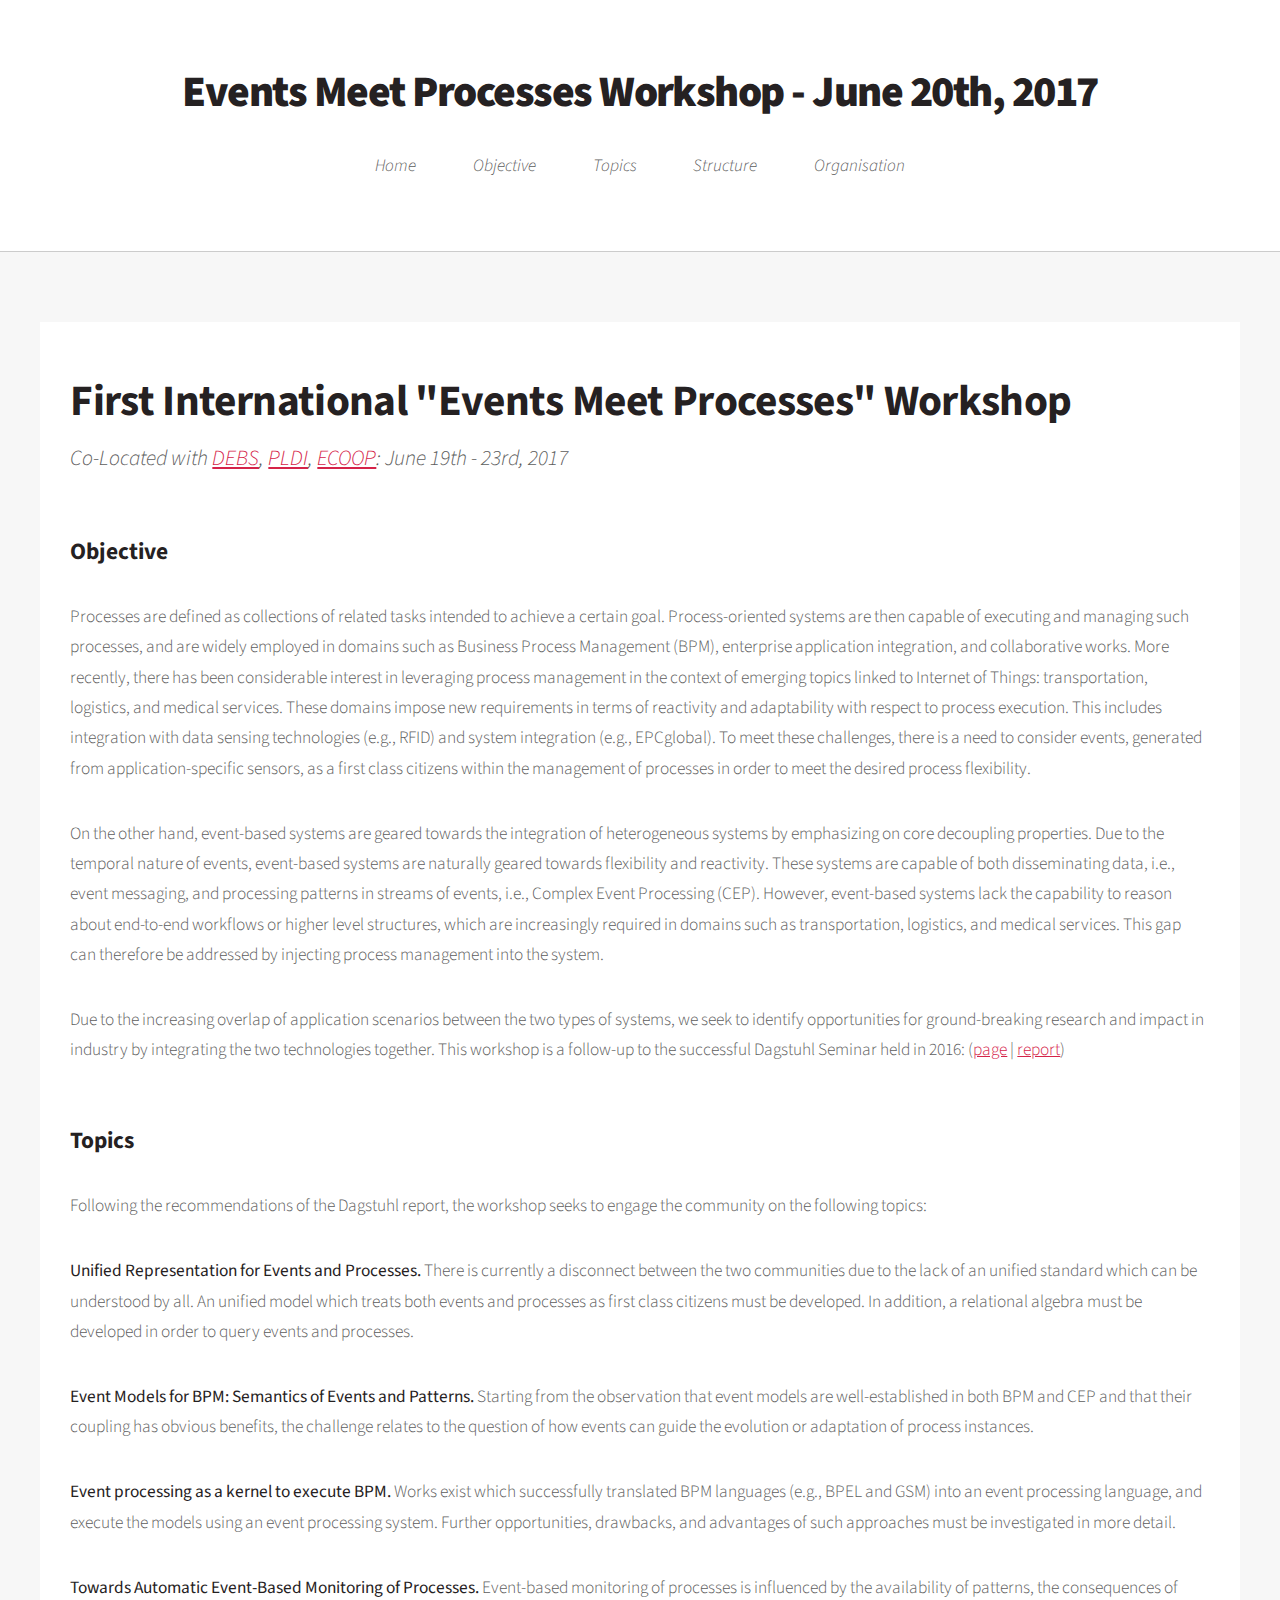
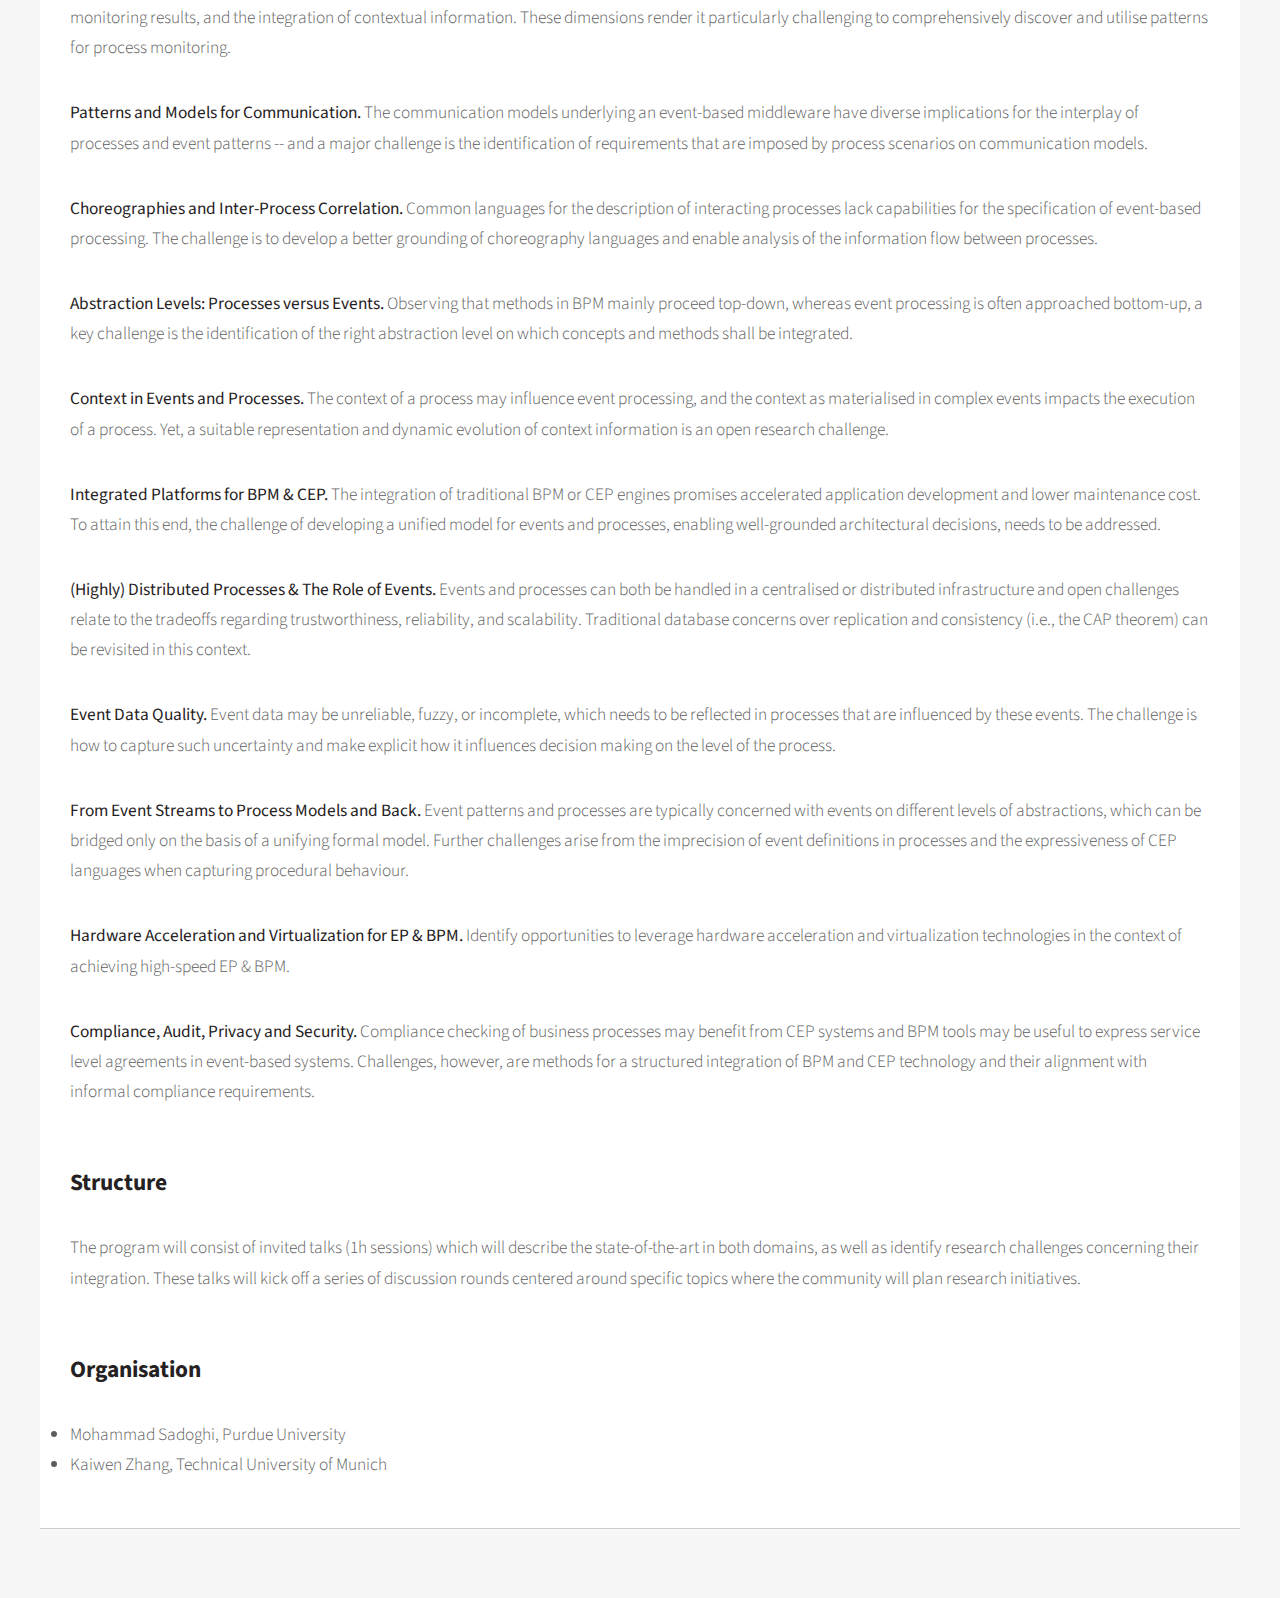
==== index.html @ cb37da93 "fixed name" ====
<!DOCTYPE HTML>
<!--
	Dopetrope by HTML5 UP
	html5up.net | @ajlkn
	Free for personal and commercial use under the CCA 3.0 license (html5up.net/license)
-->
<html>
	<head>
		<title>Events Meet Processes Workshop '17</title>
		<meta charset="utf-8" />
		<meta name="viewport" content="width=device-width, initial-scale=1" />
		<!--[if lte IE 8]><script src="assets/js/ie/html5shiv.js"></script><![endif]-->
		<link rel="stylesheet" href="assets/css/main.css" />
		<!--[if lte IE 8]><link rel="stylesheet" href="assets/css/ie8.css" /><![endif]-->
	</head>
	<body class="no-sidebar">
		<div id="page-wrapper">

			<!-- Header -->
				<div id="header-wrapper">
					<div id="header">

						<!-- Logo -->
							<h1><a href="index.html">Events Meet Processes Workshop - June 20th, 2017</a></h1>

						<!-- Nav -->
							<nav id="nav">
								<ul>
									<li><a href="index.html">Home</a></li>
									<li><a href="#objective">Objective</a></li>
									<li><a href="#topics">Topics</a></li>
									<li><a href="#structure">Structure</a></li>
									<li><a href="#organisation">Organisation</a></li>
								</ul>
							</nav>
					</div>
				</div>

			<!-- Main -->
				<div id="main-wrapper">
					<div class="container">

						<!-- Content -->
							<article class="box post">
								<!-- <a href="#" class="image featured"><img src="images/pic01.jpg" alt="" /></a> -->
								<header>
									<h2>First International "Events Meet Processes" Workshop</h2>
									<p>Co-Located with <a href="http://www.debs2017.org/">DEBS</a>, <a href="http://pldi17.sigplan.org/home">PLDI</a>, <a href="http://2017.ecoop.org/">ECOOP</a>: June 19th - 23rd, 2017</p>
								</header>
								<section id="objective">
									<header>
										<h3>Objective</h3>
									</header>
									<p>
										Processes are defined as collections of related tasks intended to achieve a certain goal. Process-oriented systems are then capable of executing and managing such processes, and are widely employed in domains such as Business Process Management (BPM), enterprise application integration, and collaborative works. More recently, there has been considerable interest in leveraging process management in the context of emerging topics linked to Internet of Things: transportation, logistics, and medical services. These domains impose new requirements in terms of reactivity and adaptability with respect to process execution. This includes integration with data sensing technologies (e.g., RFID) and system integration (e.g., EPCglobal). To meet these challenges, there is a need to consider events, generated from application-specific sensors, as a first class citizens within the management of processes in order to meet the desired process flexibility.
									</p>
									<p>
										On the other hand, event-based systems are geared towards the integration of heterogeneous systems by emphasizing on core decoupling properties. Due to the temporal nature of events, event-based systems are naturally geared towards flexibility and reactivity. These systems are capable of both disseminating data, i.e., event messaging, and processing patterns in streams of events, i.e., Complex Event Processing (CEP). However, event-based systems lack the capability to reason about end-to-end workflows or higher level structures, which are increasingly required in domains such as transportation, logistics, and medical services. This gap can therefore be addressed by injecting process management into the system.
									</p>
									<p>
										Due to the increasing overlap of application scenarios between the two types of systems, we seek to identify opportunities for ground-breaking research and impact in industry by integrating the two technologies together. This workshop is a follow-up to the successful Dagstuhl Seminar held in 2016: (<a href="http://www.dagstuhl.de/de/programm/kalender/semhp/?semnr=16341">page</a> | <a href="http://drops.dagstuhl.de/opus/volltexte/2017/6910/pdf/dagrep_v006_i008_p021_s16341.pdf">report</a>)
									</p>
								</section>
								<section id="topics">
									<header>
										<h3>Topics</h3>
									</header>
									<p>
										Following the recommendations of the Dagstuhl report, the workshop seeks to engage the community on the following topics:
									</p>
									<p>
										<b>Unified Representation for Events and Processes.</b> There is currently a disconnect between the two communities due to the lack of an unified standard which can be understood by all. An unified model which treats both events and processes as first class citizens must be developed. In addition, a relational algebra must be developed in order to query events and processes.
									</p>
									<p>
										<b>Event Models for BPM: Semantics of Events and Patterns.</b> Starting from the observation that event models are well-established in both BPM and CEP and that their coupling has obvious benefits, the challenge relates to the question of how events can guide the evolution or adaptation of process instances.
									</p>
									<p>
										<b>Event processing as a kernel to execute BPM.</b> Works exist which successfully translated BPM languages (e.g., BPEL and GSM) into an event processing language, and execute the models using an event processing system. Further opportunities, drawbacks, and advantages of such approaches must be investigated in more detail.
									</p>
									<p>
										<b>Towards Automatic Event-Based Monitoring of Processes.</b> Event-based monitoring of processes is influenced by the availability of patterns, the consequences of monitoring results, and the integration of contextual information. These dimensions render it particularly challenging to comprehensively discover and utilise patterns for process monitoring.
									</p>
									<p>
										<b>Patterns and Models for Communication.</b> The communication models underlying an event-based middleware have diverse implications for the interplay of processes and event patterns -- and a major challenge is the identification of requirements that are imposed by process scenarios on communication models.
									</p>
									<p>
										<b>Choreographies and Inter-Process Correlation.</b> Common languages for the description of interacting processes lack capabilities for the specification of event-based processing. The challenge is to develop a better grounding of choreography languages and enable analysis of the information flow between processes.
									</p>
									<p>
										<b>Abstraction Levels: Processes versus Events.</b> Observing that methods in BPM mainly proceed top-down, whereas event processing is often approached bottom-up, a key challenge is the identification of the right abstraction level on which concepts and methods shall be integrated.
									</p>
									<p>
										<b>Context in Events and Processes.</b> The context of a process may influence event processing, and the context as materialised in complex events impacts the execution of a process. Yet, a suitable representation and dynamic evolution of context information is an open research challenge.
									</p>
									<p>
										<b>Integrated Platforms for BPM & CEP.</b> The integration of traditional BPM or CEP engines promises accelerated application development and lower maintenance cost. To attain this end, the challenge of developing a unified model for events and processes, enabling well-grounded architectural decisions, needs to be addressed.
									</p>
									<p>
										<b>(Highly) Distributed Processes & The Role of Events.</b> Events and processes can both be handled in a centralised or distributed infrastructure and open challenges relate to the tradeoffs regarding trustworthiness, reliability, and scalability. Traditional database concerns over replication and consistency (i.e., the CAP theorem) can be revisited in this context.
									</p>
									<p>
										<b>Event Data Quality.</b> Event data may be unreliable, fuzzy, or incomplete, which needs to be reflected in processes that are influenced by these events. The challenge is how to capture such uncertainty and make explicit how it influences decision making on the level of the process.
									</p>
									<p>
										<b>From Event Streams to Process Models and Back.</b> Event patterns and processes are typically concerned with events on different levels of abstractions, which can be bridged only on the basis of a unifying formal model. Further challenges arise from the imprecision of event definitions in processes and the expressiveness of CEP languages when capturing procedural behaviour.
									</p>
										<b>Hardware Acceleration and Virtualization for EP & BPM.</b> Identify opportunities to leverage hardware acceleration and virtualization technologies in the context of achieving high-speed EP & BPM.
									</p>
									<p>
										<b>Compliance, Audit, Privacy and Security.</b> Compliance checking of business processes may benefit from CEP systems and BPM tools may be useful to express service level agreements in event-based systems. Challenges, however, are methods for a structured integration of BPM and CEP technology and their alignment with informal compliance requirements.
									</p>
								</section>
								<section id="structure">
									<header>
										<h3>Structure</h3>
									</header>
									<p>
										The program will consist of invited talks (1h sessions) which will describe the state-of-the-art in both domains, as well as identify research challenges concerning their integration. These talks will kick off a series of discussion rounds centered around specific topics where the community will plan research initiatives.
									</p>
								</section>
								<section id="organisation">
									<header>
										<h3>Organisation</h3>
									</header>
									<ul style="list-style-type:disc">
										<li>Mohammad Sadoghi, Purdue University</li>
										<li>Kaiwen Zhang, Technical University of Munich</li>
									</ul>
								</section>

							</article>
					</div>
				</div>

			<!-- Footer
				<div id="footer-wrapper">
					<section id="footer" class="container">
						<div class="row">
							<div class="8u 12u(mobile)">
								<section>
									<header>
										<h2>Blandit nisl adipiscing</h2>
									</header>
									<ul class="dates">
										<li>
											<span class="date">Jan <strong>27</strong></span>
											<h3><a href="#">Lorem dolor sit amet veroeros</a></h3>
											<p>Ipsum dolor sit amet veroeros consequat blandit ipsum phasellus lorem consequat etiam.</p>
										</li>
										<li>
											<span class="date">Jan <strong>23</strong></span>
											<h3><a href="#">Ipsum sed blandit nisl consequat</a></h3>
											<p>Blandit phasellus lorem ipsum dolor tempor sapien tortor hendrerit adipiscing feugiat lorem.</p>
										</li>
										<li>
											<span class="date">Jan <strong>15</strong></span>
											<h3><a href="#">Magna tempus lorem feugiat</a></h3>
											<p>Dolore consequat sed phasellus lorem sed etiam nullam dolor etiam sed amet sit consequat.</p>
										</li>
										<li>
											<span class="date">Jan <strong>12</strong></span>
											<h3><a href="#">Dolore tempus ipsum feugiat nulla</a></h3>
											<p>Feugiat lorem dolor sed nullam tempus lorem ipsum dolor sit amet nullam consequat.</p>
										</li>
										<li>
											<span class="date">Jan <strong>10</strong></span>
											<h3><a href="#">Blandit tempus aliquam?</a></h3>
											<p>Feugiat sed tempus blandit tempus adipiscing nisl lorem ipsum dolor sit amet dolore.</p>
										</li>
									</ul>
								</section>
							</div>
							<div class="4u 12u(mobile)">
								<section>
									<header>
										<h2>What's this all about?</h2>
									</header>
									<a href="#" class="image featured"><img src="images/pic10.jpg" alt="" /></a>
									<p>
										This is <strong>Dopetrope</strong> a free, fully responsive HTML5 site template by
										<a href="http://twitter.com/ajlkn">AJ</a> for <a href="http://html5up.net/">HTML5 UP</a> It's released for free under
										the <a href="http://html5up.net/license/">Creative Commons Attribution</a> license so feel free to use it for any personal or commercial project &ndash; just don't forget to credit us!
									</p>
									<footer>
										<a href="#" class="button">Find out more</a>
									</footer>
								</section>
							</div>
						</div>
						<div class="row">
							<div class="4u 12u(mobile)">
								<section>
									<header>
										<h2>Tempus consequat</h2>
									</header>
									<ul class="divided">
										<li><a href="#">Lorem ipsum dolor sit amet sit veroeros</a></li>
										<li><a href="#">Sed et blandit consequat sed tlorem blandit</a></li>
										<li><a href="#">Adipiscing feugiat phasellus sed tempus</a></li>
										<li><a href="#">Hendrerit tortor vitae mattis tempor sapien</a></li>
										<li><a href="#">Sem feugiat sapien id suscipit magna felis nec</a></li>
										<li><a href="#">Elit class aptent taciti sociosqu ad litora</a></li>
									</ul>
								</section>
							</div>
							<div class="4u 12u(mobile)">
								<section>
									<header>
										<h2>Ipsum et phasellus</h2>
									</header>
									<ul class="divided">
										<li><a href="#">Lorem ipsum dolor sit amet sit veroeros</a></li>
										<li><a href="#">Sed et blandit consequat sed tlorem blandit</a></li>
										<li><a href="#">Adipiscing feugiat phasellus sed tempus</a></li>
										<li><a href="#">Hendrerit tortor vitae mattis tempor sapien</a></li>
										<li><a href="#">Sem feugiat sapien id suscipit magna felis nec</a></li>
										<li><a href="#">Elit class aptent taciti sociosqu ad litora</a></li>
									</ul>
								</section>
							</div>
							<div class="4u 12u(mobile)">
								<section>
									<header>
										<h2>Vitae tempor lorem</h2>
									</header>
									<ul class="social">
										<li><a class="icon fa-facebook" href="#"><span class="label">Facebook</span></a></li>
										<li><a class="icon fa-twitter" href="#"><span class="label">Twitter</span></a></li>
										<li><a class="icon fa-dribbble" href="#"><span class="label">Dribbble</span></a></li>
										<li><a class="icon fa-linkedin" href="#"><span class="label">LinkedIn</span></a></li>
										<li><a class="icon fa-google-plus" href="#"><span class="label">Google+</span></a></li>
									</ul>
									<ul class="contact">
										<li>
											<h3>Address</h3>
											<p>
												Untitled Incorporated<br />
												1234 Somewhere Road Suite<br />
												Nashville, TN 00000-0000
											</p>
										</li>
										<li>
											<h3>Mail</h3>
											<p><a href="#">someone@untitled.tld</a></p>
										</li>
										<li>
											<h3>Phone</h3>
											<p>(800) 000-0000</p>
										</li>
									</ul>
								</section>
							</div>
						</div>
						<div class="row">
							<div class="12u">

								<!-- Copyright
									<div id="copyright">
										<ul class="links">
											<li>&copy; Untitled. All rights reserved.</li><li>Design: <a href="http://html5up.net">HTML5 UP</a></li>
										</ul>
									</div>
				
							</div>
						</div>
					</section>
				</div>
				-->

		</div>

		<!-- Scripts -->
			<script src="assets/js/jquery.min.js"></script>
			<script src="assets/js/jquery.dropotron.min.js"></script>
			<script src="assets/js/skel.min.js"></script>
			<script src="assets/js/skel-viewport.min.js"></script>
			<script src="assets/js/util.js"></script>
			<!--[if lte IE 8]><script src="assets/js/ie/respond.min.js"></script><![endif]-->
			<script src="assets/js/main.js"></script>

	</body>
</html>
---- assets/css/main.css ----
@import url("font-awesome.min.css");
@import url("https://fonts.googleapis.com/css?family=Source+Sans+Pro:300,400,700,900,300italic");

/*
	Dopetrope by HTML5 UP
	html5up.net | @ajlkn
	Free for personal and commercial use under the CCA 3.0 license (html5up.net/license)
*/

/* Reset */

	html, body, div, span, applet, object, iframe, h1, h2, h3, h4, h5, h6, p, blockquote, pre, a, abbr, acronym, address, big, cite, code, del, dfn, em, img, ins, kbd, q, s, samp, small, strike, strong, sub, sup, tt, var, b, u, i, center, dl, dt, dd, ol, ul, li, fieldset, form, label, legend, table, caption, tbody, tfoot, thead, tr, th, td, article, aside, canvas, details, embed, figure, figcaption, footer, header, hgroup, menu, nav, output, ruby, section, summary, time, mark, audio, video {
		margin: 0;
		padding: 0;
		border: 0;
		font-size: 100%;
		font: inherit;
		vertical-align: baseline;
	}

	article, aside, details, figcaption, figure, footer, header, hgroup, menu, nav, section {
		display: block;
	}

	body {
		line-height: 1;
	}

	ol, ul {
		list-style: none;
	}

	blockquote, q {
		quotes: none;
	}

	blockquote:before, blockquote:after, q:before, q:after {
		content: '';
		content: none;
	}

	table {
		border-collapse: collapse;
		border-spacing: 0;
	}

	body {
		-webkit-text-size-adjust: none;
	}

/* Box Model */

	*, *:before, *:after {
		-moz-box-sizing: border-box;
		-webkit-box-sizing: border-box;
		box-sizing: border-box;
	}

/* Containers */

	.container {
		margin-left: auto;
		margin-right: auto;
	}

	.container.\31 25\25 {
		width: 100%;
		max-width: 1200px;
		min-width: 960px;
	}

	.container.\37 5\25 {
		width: 720px;
	}

	.container.\35 0\25 {
		width: 480px;
	}

	.container.\32 5\25 {
		width: 240px;
	}

	.container {
		width: 960px;
	}

	@media screen and (min-width: 737px) {

		.container.\31 25\25 {
			width: 100%;
			max-width: 1500px;
			min-width: 1200px;
		}

		.container.\37 5\25 {
			width: 900px;
		}

		.container.\35 0\25 {
			width: 600px;
		}

		.container.\32 5\25 {
			width: 300px;
		}

		.container {
			width: 1200px;
		}

	}

	@media screen and (min-width: 737px) and (max-width: 1200px) {

		.container.\31 25\25 {
			width: 100%;
			max-width: 1200px;
			min-width: 960px;
		}

		.container.\37 5\25 {
			width: 720px;
		}

		.container.\35 0\25 {
			width: 480px;
		}

		.container.\32 5\25 {
			width: 240px;
		}

		.container {
			width: 960px;
		}

	}

	@media screen and (max-width: 736px) {

		.container.\31 25\25 {
			width: 100%;
			max-width: 125%;
			min-width: 100%;
		}

		.container.\37 5\25 {
			width: 75%;
		}

		.container.\35 0\25 {
			width: 50%;
		}

		.container.\32 5\25 {
			width: 25%;
		}

		.container {
			width: 100% !important;
		}

	}

/* Grid */

	.row {
		border-bottom: solid 1px transparent;
		-moz-box-sizing: border-box;
		-webkit-box-sizing: border-box;
		box-sizing: border-box;
	}

	.row > * {
		float: left;
		-moz-box-sizing: border-box;
		-webkit-box-sizing: border-box;
		box-sizing: border-box;
	}

	.row:after, .row:before {
		content: '';
		display: block;
		clear: both;
		height: 0;
	}

	.row.uniform > * > :first-child {
		margin-top: 0;
	}

	.row.uniform > * > :last-child {
		margin-bottom: 0;
	}

	.row.\30 \25 > * {
		padding: 0 0 0 0px;
	}

	.row.\30 \25 {
		margin: 0 0 -1px 0px;
	}

	.row.uniform.\30 \25 > * {
		padding: 0px 0 0 0px;
	}

	.row.uniform.\30 \25 {
		margin: 0px 0 -1px 0px;
	}

	.row > * {
		padding: 0 0 0 40px;
	}

	.row {
		margin: 0 0 -1px -40px;
	}

	.row.uniform > * {
		padding: 40px 0 0 40px;
	}

	.row.uniform {
		margin: -40px 0 -1px -40px;
	}

	.row.\32 00\25 > * {
		padding: 0 0 0 80px;
	}

	.row.\32 00\25 {
		margin: 0 0 -1px -80px;
	}

	.row.uniform.\32 00\25 > * {
		padding: 80px 0 0 80px;
	}

	.row.uniform.\32 00\25 {
		margin: -80px 0 -1px -80px;
	}

	.row.\31 50\25 > * {
		padding: 0 0 0 60px;
	}

	.row.\31 50\25 {
		margin: 0 0 -1px -60px;
	}

	.row.uniform.\31 50\25 > * {
		padding: 60px 0 0 60px;
	}

	.row.uniform.\31 50\25 {
		margin: -60px 0 -1px -60px;
	}

	.row.\35 0\25 > * {
		padding: 0 0 0 20px;
	}

	.row.\35 0\25 {
		margin: 0 0 -1px -20px;
	}

	.row.uniform.\35 0\25 > * {
		padding: 20px 0 0 20px;
	}

	.row.uniform.\35 0\25 {
		margin: -20px 0 -1px -20px;
	}

	.row.\32 5\25 > * {
		padding: 0 0 0 10px;
	}

	.row.\32 5\25 {
		margin: 0 0 -1px -10px;
	}

	.row.uniform.\32 5\25 > * {
		padding: 10px 0 0 10px;
	}

	.row.uniform.\32 5\25 {
		margin: -10px 0 -1px -10px;
	}

	.\31 2u, .\31 2u\24 {
		width: 100%;
		clear: none;
		margin-left: 0;
	}

	.\31 1u, .\31 1u\24 {
		width: 91.6666666667%;
		clear: none;
		margin-left: 0;
	}

	.\31 0u, .\31 0u\24 {
		width: 83.3333333333%;
		clear: none;
		margin-left: 0;
	}

	.\39 u, .\39 u\24 {
		width: 75%;
		clear: none;
		margin-left: 0;
	}

	.\38 u, .\38 u\24 {
		width: 66.6666666667%;
		clear: none;
		margin-left: 0;
	}

	.\37 u, .\37 u\24 {
		width: 58.3333333333%;
		clear: none;
		margin-left: 0;
	}

	.\36 u, .\36 u\24 {
		width: 50%;
		clear: none;
		margin-left: 0;
	}

	.\35 u, .\35 u\24 {
		width: 41.6666666667%;
		clear: none;
		margin-left: 0;
	}

	.\34 u, .\34 u\24 {
		width: 33.3333333333%;
		clear: none;
		margin-left: 0;
	}

	.\33 u, .\33 u\24 {
		width: 25%;
		clear: none;
		margin-left: 0;
	}

	.\32 u, .\32 u\24 {
		width: 16.6666666667%;
		clear: none;
		margin-left: 0;
	}

	.\31 u, .\31 u\24 {
		width: 8.3333333333%;
		clear: none;
		margin-left: 0;
	}

	.\31 2u\24 + *,
	.\31 1u\24 + *,
	.\31 0u\24 + *,
	.\39 u\24 + *,
	.\38 u\24 + *,
	.\37 u\24 + *,
	.\36 u\24 + *,
	.\35 u\24 + *,
	.\34 u\24 + *,
	.\33 u\24 + *,
	.\32 u\24 + *,
	.\31 u\24 + * {
		clear: left;
	}

	.\-11u {
		margin-left: 91.66667%;
	}

	.\-10u {
		margin-left: 83.33333%;
	}

	.\-9u {
		margin-left: 75%;
	}

	.\-8u {
		margin-left: 66.66667%;
	}

	.\-7u {
		margin-left: 58.33333%;
	}

	.\-6u {
		margin-left: 50%;
	}

	.\-5u {
		margin-left: 41.66667%;
	}

	.\-4u {
		margin-left: 33.33333%;
	}

	.\-3u {
		margin-left: 25%;
	}

	.\-2u {
		margin-left: 16.66667%;
	}

	.\-1u {
		margin-left: 8.33333%;
	}

	@media screen and (min-width: 737px) {

		.row > * {
			padding: 50px 0 0 50px;
		}

		.row {
			margin: -50px 0 -1px -50px;
		}

		.row.uniform > * {
			padding: 50px 0 0 50px;
		}

		.row.uniform {
			margin: -50px 0 -1px -50px;
		}

		.row.\32 00\25 > * {
			padding: 100px 0 0 100px;
		}

		.row.\32 00\25 {
			margin: -100px 0 -1px -100px;
		}

		.row.uniform.\32 00\25 > * {
			padding: 100px 0 0 100px;
		}

		.row.uniform.\32 00\25 {
			margin: -100px 0 -1px -100px;
		}

		.row.\31 50\25 > * {
			padding: 75px 0 0 75px;
		}

		.row.\31 50\25 {
			margin: -75px 0 -1px -75px;
		}

		.row.uniform.\31 50\25 > * {
			padding: 75px 0 0 75px;
		}

		.row.uniform.\31 50\25 {
			margin: -75px 0 -1px -75px;
		}

		.row.\35 0\25 > * {
			padding: 25px 0 0 25px;
		}

		.row.\35 0\25 {
			margin: -25px 0 -1px -25px;
		}

		.row.uniform.\35 0\25 > * {
			padding: 25px 0 0 25px;
		}

		.row.uniform.\35 0\25 {
			margin: -25px 0 -1px -25px;
		}

		.row.\32 5\25 > * {
			padding: 12.5px 0 0 12.5px;
		}

		.row.\32 5\25 {
			margin: -12.5px 0 -1px -12.5px;
		}

		.row.uniform.\32 5\25 > * {
			padding: 12.5px 0 0 12.5px;
		}

		.row.uniform.\32 5\25 {
			margin: -12.5px 0 -1px -12.5px;
		}

		.\31 2u\28desktop\29, .\31 2u\24\28desktop\29 {
			width: 100%;
			clear: none;
			margin-left: 0;
		}

		.\31 1u\28desktop\29, .\31 1u\24\28desktop\29 {
			width: 91.6666666667%;
			clear: none;
			margin-left: 0;
		}

		.\31 0u\28desktop\29, .\31 0u\24\28desktop\29 {
			width: 83.3333333333%;
			clear: none;
			margin-left: 0;
		}

		.\39 u\28desktop\29, .\39 u\24\28desktop\29 {
			width: 75%;
			clear: none;
			margin-left: 0;
		}

		.\38 u\28desktop\29, .\38 u\24\28desktop\29 {
			width: 66.6666666667%;
			clear: none;
			margin-left: 0;
		}

		.\37 u\28desktop\29, .\37 u\24\28desktop\29 {
			width: 58.3333333333%;
			clear: none;
			margin-left: 0;
		}

		.\36 u\28desktop\29, .\36 u\24\28desktop\29 {
			width: 50%;
			clear: none;
			margin-left: 0;
		}

		.\35 u\28desktop\29, .\35 u\24\28desktop\29 {
			width: 41.6666666667%;
			clear: none;
			margin-left: 0;
		}

		.\34 u\28desktop\29, .\34 u\24\28desktop\29 {
			width: 33.3333333333%;
			clear: none;
			margin-left: 0;
		}

		.\33 u\28desktop\29, .\33 u\24\28desktop\29 {
			width: 25%;
			clear: none;
			margin-left: 0;
		}

		.\32 u\28desktop\29, .\32 u\24\28desktop\29 {
			width: 16.6666666667%;
			clear: none;
			margin-left: 0;
		}

		.\31 u\28desktop\29, .\31 u\24\28desktop\29 {
			width: 8.3333333333%;
			clear: none;
			margin-left: 0;
		}

		.\31 2u\24\28desktop\29 + *,
		.\31 1u\24\28desktop\29 + *,
		.\31 0u\24\28desktop\29 + *,
		.\39 u\24\28desktop\29 + *,
		.\38 u\24\28desktop\29 + *,
		.\37 u\24\28desktop\29 + *,
		.\36 u\24\28desktop\29 + *,
		.\35 u\24\28desktop\29 + *,
		.\34 u\24\28desktop\29 + *,
		.\33 u\24\28desktop\29 + *,
		.\32 u\24\28desktop\29 + *,
		.\31 u\24\28desktop\29 + * {
			clear: left;
		}

		.\-11u\28desktop\29 {
			margin-left: 91.66667%;
		}

		.\-10u\28desktop\29 {
			margin-left: 83.33333%;
		}

		.\-9u\28desktop\29 {
			margin-left: 75%;
		}

		.\-8u\28desktop\29 {
			margin-left: 66.66667%;
		}

		.\-7u\28desktop\29 {
			margin-left: 58.33333%;
		}

		.\-6u\28desktop\29 {
			margin-left: 50%;
		}

		.\-5u\28desktop\29 {
			margin-left: 41.66667%;
		}

		.\-4u\28desktop\29 {
			margin-left: 33.33333%;
		}

		.\-3u\28desktop\29 {
			margin-left: 25%;
		}

		.\-2u\28desktop\29 {
			margin-left: 16.66667%;
		}

		.\-1u\28desktop\29 {
			margin-left: 8.33333%;
		}

	}

	@media screen and (min-width: 737px) and (max-width: 1200px) {

		.row > * {
			padding: 25px 0 0 25px;
		}

		.row {
			margin: -25px 0 -1px -25px;
		}

		.row.uniform > * {
			padding: 25px 0 0 25px;
		}

		.row.uniform {
			margin: -25px 0 -1px -25px;
		}

		.row.\32 00\25 > * {
			padding: 50px 0 0 50px;
		}

		.row.\32 00\25 {
			margin: -50px 0 -1px -50px;
		}

		.row.uniform.\32 00\25 > * {
			padding: 50px 0 0 50px;
		}

		.row.uniform.\32 00\25 {
			margin: -50px 0 -1px -50px;
		}

		.row.\31 50\25 > * {
			padding: 37.5px 0 0 37.5px;
		}

		.row.\31 50\25 {
			margin: -37.5px 0 -1px -37.5px;
		}

		.row.uniform.\31 50\25 > * {
			padding: 37.5px 0 0 37.5px;
		}

		.row.uniform.\31 50\25 {
			margin: -37.5px 0 -1px -37.5px;
		}

		.row.\35 0\25 > * {
			padding: 12.5px 0 0 12.5px;
		}

		.row.\35 0\25 {
			margin: -12.5px 0 -1px -12.5px;
		}

		.row.uniform.\35 0\25 > * {
			padding: 12.5px 0 0 12.5px;
		}

		.row.uniform.\35 0\25 {
			margin: -12.5px 0 -1px -12.5px;
		}

		.row.\32 5\25 > * {
			padding: 6.25px 0 0 6.25px;
		}

		.row.\32 5\25 {
			margin: -6.25px 0 -1px -6.25px;
		}

		.row.uniform.\32 5\25 > * {
			padding: 6.25px 0 0 6.25px;
		}

		.row.uniform.\32 5\25 {
			margin: -6.25px 0 -1px -6.25px;
		}

		.\31 2u\28tablet\29, .\31 2u\24\28tablet\29 {
			width: 100%;
			clear: none;
			margin-left: 0;
		}

		.\31 1u\28tablet\29, .\31 1u\24\28tablet\29 {
			width: 91.6666666667%;
			clear: none;
			margin-left: 0;
		}

		.\31 0u\28tablet\29, .\31 0u\24\28tablet\29 {
			width: 83.3333333333%;
			clear: none;
			margin-left: 0;
		}

		.\39 u\28tablet\29, .\39 u\24\28tablet\29 {
			width: 75%;
			clear: none;
			margin-left: 0;
		}

		.\38 u\28tablet\29, .\38 u\24\28tablet\29 {
			width: 66.6666666667%;
			clear: none;
			margin-left: 0;
		}

		.\37 u\28tablet\29, .\37 u\24\28tablet\29 {
			width: 58.3333333333%;
			clear: none;
			margin-left: 0;
		}

		.\36 u\28tablet\29, .\36 u\24\28tablet\29 {
			width: 50%;
			clear: none;
			margin-left: 0;
		}

		.\35 u\28tablet\29, .\35 u\24\28tablet\29 {
			width: 41.6666666667%;
			clear: none;
			margin-left: 0;
		}

		.\34 u\28tablet\29, .\34 u\24\28tablet\29 {
			width: 33.3333333333%;
			clear: none;
			margin-left: 0;
		}

		.\33 u\28tablet\29, .\33 u\24\28tablet\29 {
			width: 25%;
			clear: none;
			margin-left: 0;
		}

		.\32 u\28tablet\29, .\32 u\24\28tablet\29 {
			width: 16.6666666667%;
			clear: none;
			margin-left: 0;
		}

		.\31 u\28tablet\29, .\31 u\24\28tablet\29 {
			width: 8.3333333333%;
			clear: none;
			margin-left: 0;
		}

		.\31 2u\24\28tablet\29 + *,
		.\31 1u\24\28tablet\29 + *,
		.\31 0u\24\28tablet\29 + *,
		.\39 u\24\28tablet\29 + *,
		.\38 u\24\28tablet\29 + *,
		.\37 u\24\28tablet\29 + *,
		.\36 u\24\28tablet\29 + *,
		.\35 u\24\28tablet\29 + *,
		.\34 u\24\28tablet\29 + *,
		.\33 u\24\28tablet\29 + *,
		.\32 u\24\28tablet\29 + *,
		.\31 u\24\28tablet\29 + * {
			clear: left;
		}

		.\-11u\28tablet\29 {
			margin-left: 91.66667%;
		}

		.\-10u\28tablet\29 {
			margin-left: 83.33333%;
		}

		.\-9u\28tablet\29 {
			margin-left: 75%;
		}

		.\-8u\28tablet\29 {
			margin-left: 66.66667%;
		}

		.\-7u\28tablet\29 {
			margin-left: 58.33333%;
		}

		.\-6u\28tablet\29 {
			margin-left: 50%;
		}

		.\-5u\28tablet\29 {
			margin-left: 41.66667%;
		}

		.\-4u\28tablet\29 {
			margin-left: 33.33333%;
		}

		.\-3u\28tablet\29 {
			margin-left: 25%;
		}

		.\-2u\28tablet\29 {
			margin-left: 16.66667%;
		}

		.\-1u\28tablet\29 {
			margin-left: 8.33333%;
		}

	}

	@media screen and (max-width: 736px) {

		.row > * {
			padding: 20px 0 0 20px;
		}

		.row {
			margin: -20px 0 -1px -20px;
		}

		.row.uniform > * {
			padding: 20px 0 0 20px;
		}

		.row.uniform {
			margin: -20px 0 -1px -20px;
		}

		.row.\32 00\25 > * {
			padding: 40px 0 0 40px;
		}

		.row.\32 00\25 {
			margin: -40px 0 -1px -40px;
		}

		.row.uniform.\32 00\25 > * {
			padding: 40px 0 0 40px;
		}

		.row.uniform.\32 00\25 {
			margin: -40px 0 -1px -40px;
		}

		.row.\31 50\25 > * {
			padding: 30px 0 0 30px;
		}

		.row.\31 50\25 {
			margin: -30px 0 -1px -30px;
		}

		.row.uniform.\31 50\25 > * {
			padding: 30px 0 0 30px;
		}

		.row.uniform.\31 50\25 {
			margin: -30px 0 -1px -30px;
		}

		.row.\35 0\25 > * {
			padding: 10px 0 0 10px;
		}

		.row.\35 0\25 {
			margin: -10px 0 -1px -10px;
		}

		.row.uniform.\35 0\25 > * {
			padding: 10px 0 0 10px;
		}

		.row.uniform.\35 0\25 {
			margin: -10px 0 -1px -10px;
		}

		.row.\32 5\25 > * {
			padding: 5px 0 0 5px;
		}

		.row.\32 5\25 {
			margin: -5px 0 -1px -5px;
		}

		.row.uniform.\32 5\25 > * {
			padding: 5px 0 0 5px;
		}

		.row.uniform.\32 5\25 {
			margin: -5px 0 -1px -5px;
		}

		.\31 2u\28mobile\29, .\31 2u\24\28mobile\29 {
			width: 100%;
			clear: none;
			margin-left: 0;
		}

		.\31 1u\28mobile\29, .\31 1u\24\28mobile\29 {
			width: 91.6666666667%;
			clear: none;
			margin-left: 0;
		}

		.\31 0u\28mobile\29, .\31 0u\24\28mobile\29 {
			width: 83.3333333333%;
			clear: none;
			margin-left: 0;
		}

		.\39 u\28mobile\29, .\39 u\24\28mobile\29 {
			width: 75%;
			clear: none;
			margin-left: 0;
		}

		.\38 u\28mobile\29, .\38 u\24\28mobile\29 {
			width: 66.6666666667%;
			clear: none;
			margin-left: 0;
		}

		.\37 u\28mobile\29, .\37 u\24\28mobile\29 {
			width: 58.3333333333%;
			clear: none;
			margin-left: 0;
		}

		.\36 u\28mobile\29, .\36 u\24\28mobile\29 {
			width: 50%;
			clear: none;
			margin-left: 0;
		}

		.\35 u\28mobile\29, .\35 u\24\28mobile\29 {
			width: 41.6666666667%;
			clear: none;
			margin-left: 0;
		}

		.\34 u\28mobile\29, .\34 u\24\28mobile\29 {
			width: 33.3333333333%;
			clear: none;
			margin-left: 0;
		}

		.\33 u\28mobile\29, .\33 u\24\28mobile\29 {
			width: 25%;
			clear: none;
			margin-left: 0;
		}

		.\32 u\28mobile\29, .\32 u\24\28mobile\29 {
			width: 16.6666666667%;
			clear: none;
			margin-left: 0;
		}

		.\31 u\28mobile\29, .\31 u\24\28mobile\29 {
			width: 8.3333333333%;
			clear: none;
			margin-left: 0;
		}

		.\31 2u\24\28mobile\29 + *,
		.\31 1u\24\28mobile\29 + *,
		.\31 0u\24\28mobile\29 + *,
		.\39 u\24\28mobile\29 + *,
		.\38 u\24\28mobile\29 + *,
		.\37 u\24\28mobile\29 + *,
		.\36 u\24\28mobile\29 + *,
		.\35 u\24\28mobile\29 + *,
		.\34 u\24\28mobile\29 + *,
		.\33 u\24\28mobile\29 + *,
		.\32 u\24\28mobile\29 + *,
		.\31 u\24\28mobile\29 + * {
			clear: left;
		}

		.\-11u\28mobile\29 {
			margin-left: 91.66667%;
		}

		.\-10u\28mobile\29 {
			margin-left: 83.33333%;
		}

		.\-9u\28mobile\29 {
			margin-left: 75%;
		}

		.\-8u\28mobile\29 {
			margin-left: 66.66667%;
		}

		.\-7u\28mobile\29 {
			margin-left: 58.33333%;
		}

		.\-6u\28mobile\29 {
			margin-left: 50%;
		}

		.\-5u\28mobile\29 {
			margin-left: 41.66667%;
		}

		.\-4u\28mobile\29 {
			margin-left: 33.33333%;
		}

		.\-3u\28mobile\29 {
			margin-left: 25%;
		}

		.\-2u\28mobile\29 {
			margin-left: 16.66667%;
		}

		.\-1u\28mobile\29 {
			margin-left: 8.33333%;
		}

	}

/* Basic */

	body {
		background: #252122;
		background-image: url("images/bg02.png");
		font-family: 'Source Sans Pro';
		font-weight: 300;
		color: #5d5d5d;
	}

		body.is-loading * {
			-moz-transition: none !important;
			-webkit-transition: none !important;
			-ms-transition: none !important;
			transition: none !important;
			-moz-animation: none !important;
			-webkit-animation: none !important;
			-ms-animation: none !important;
			animation: none !important;
		}

	input, textarea, select {
		font-family: 'Source Sans Pro';
		font-weight: 300;
		color: #5d5d5d;
	}

	strong, b {
		color: #252122;
		font-weight: 400;
	}

	i, em {
		font-style: italic;
	}

	sub {
		position: relative;
		top: 0.5em;
		font-size: 0.8em;
	}

	sup {
		position: relative;
		top: -0.5em;
		font-size: 0.8em;
	}

	blockquote {
		border-left: solid 0.75em #dddddd;
		padding: 1em 0 1em 1.5em;
		font-style: italic;
	}

	h1, h2, h3, h4, h5, h6 {
		color: #252122;
		font-weight: 700;
	}

	h1 a, h2 a, h3 a, h4 a, h5 a, h6 a {
		color: inherit;
		text-decoration: none;
	}

	a {
		color: #d52349;
		text-decoration: underline;
	}

		a:hover {
			text-decoration: none;
		}

	br.clear {
		clear: both;
	}

	hr {
		border: 0;
		border-top: solid 1px #dddddd;
		height: 1px;
		margin: 2em 0 2em 0;
	}

	p, ul, ol, dl, table {
		margin-bottom: 2em;
	}

/* Form */

	form label {
		display: block;
		color: #252122;
		font-weight: 400;
		margin: 0 0 0.5em 0;
	}

	form input[type=text],
	form input[type=email],
	form input[type=password],
	form select,
	form textarea {
		-webkit-appearance: none;
		display: block;
		border: 0;
		padding: 0.75em 1em;
		font-size: 1em;
		border-radius: 5px;
		border: solid 1px #dddddd;
		background: #fff;
		width: 100%;
	}

		form input[type=text]:focus,
		form input[type=email]:focus,
		form input[type=password]:focus,
		form select:focus,
		form textarea:focus {
			box-shadow: inset 0px 0px 1px 1px #43bff0;
		}

	form textarea {
		height: 15em;
	}

	form .formerize-placeholder {
		color: #555 !important;
	}

	form ::-webkit-input-placeholder {
		color: #555 !important;
	}

	form :-moz-placeholder {
		color: #555 !important;
	}

	form ::-moz-placeholder {
		color: #555 !important;
	}

	form :-ms-input-placeholder {
		color: #555 !important;
	}

	form ::-moz-focus-inner {
		border: 0;
	}

/* Tables */

	table {
		width: 100%;
	}

		table.default {
			width: 100%;
		}

			table.default tr {
				border-top: solid 1px #dddddd;
			}

				table.default tr:first-child {
					border-top: 0;
				}

			table.default td {
				padding: 0.5em 1em 0.5em 1em;
			}

			table.default th {
				text-align: left;
				padding: 0.5em 1em 0.5em 1em;
				font-weight: 700;
				margin: 0 0 1em 0;
			}

			table.default thead {
				border-bottom: solid 2px #dddddd;
			}

/* Section/Article */

	section, article {
		margin-bottom: 2.5em;
	}

		section > :last-child, section:last-child, article > :last-child, article:last-child {
			margin-bottom: 0;
		}

	header > p {
		display: block;
		font-style: italic;
	}

	header.major {
		position: relative;
		text-align: center;
		border-top: solid 1px #ccc;
		top: 1em;
	}

		header.major h2 {
			background: #fff;
			position: relative;
			top: -0.65em;
			display: inline;
			margin: 0;
			padding: 0 1em 0 1em;
		}

/* Box */

	.box {
		background: #ffffff;
		border-bottom: solid 1px #ccc;
	}

		.box .image.featured {
			position: relative;
			width: auto;
		}

/* Button */

	input[type="button"],
	input[type="submit"],
	input[type="reset"],
	button,
	.button {
		-webkit-appearance: none;
		display: inline-block;
		text-decoration: none;
		cursor: pointer;
		border: 0;
		border-radius: 5px;
		background: #d52349;
		color: #fff !important;
		font-weight: 700;
		outline: 0;
		-moz-transition: background-color .25s ease-in-out;
		-webkit-transition: background-color .25s ease-in-out;
		-ms-transition: background-color .25s ease-in-out;
		transition: background-color .25s ease-in-out;
	}

		input[type="button"]:hover,
		input[type="submit"]:hover,
		input[type="reset"]:hover,
		button:hover,
		.button:hover {
			background: #e53359;
		}

		input[type="button"]:active,
		input[type="submit"]:active,
		input[type="reset"]:active,
		button:active,
		.button:active {
			background: #c51349;
		}

		input[type="button"].alt,
		input[type="submit"].alt,
		input[type="reset"].alt,
		button.alt,
		.button.alt {
			background: #252122;
		}

			input[type="button"].alt:hover,
			input[type="submit"].alt:hover,
			input[type="reset"].alt:hover,
			button.alt:hover,
			.button.alt:hover {
				background: #353132;
			}

			input[type="button"].alt:active,
			input[type="submit"].alt:active,
			input[type="reset"].alt:active,
			button.alt:active,
			.button.alt:active {
				background: #151112;
			}

		input[type="button"].icon:before,
		input[type="submit"].icon:before,
		input[type="reset"].icon:before,
		button.icon:before,
		.button.icon:before {
			opacity: 0.35;
			position: relative;
			top: 0.05em;
			margin-right: 0.75em;
		}

/* Image */

	.image {
		display: inline-block;
		outline: 0;
	}

		.image img {
			display: block;
			width: 100%;
		}

		.image.centered {
			display: block;
			margin: 0 0 2em 0;
		}

			.image.centered img {
				margin: 0 auto;
				width: auto;
			}

		.image.featured {
			display: block;
			width: 100%;
			margin: 0 0 2em 0;
		}

		.image.left {
			float: left;
			margin: 0 2em 2em 0;
		}

/* List */

	ul.default {
		list-style: disc;
		padding-left: 1em;
	}

		ul.default li {
			padding-left: 0.5em;
		}

	ul.contact li {
		position: relative;
		border-top: solid 1px #ddd;
		padding: 1.3em 0 1.3em 7em;
	}

		ul.contact li h3 {
			position: absolute;
			left: 0;
			top: 1.3em;
			font-size: 1.1em;
		}

		ul.contact li p {
			margin: 0;
		}

		ul.contact li:first-child {
			padding-top: 0;
			border-top: 0;
		}

			ul.contact li:first-child h3 {
				top: 0;
			}

	ul.dates li {
		position: relative;
		border-top: solid 1px #ddd;
		padding: 1.3em 0 1.3em 6.75em;
	}

	ul.dates .date {
		display: block;
		position: absolute;
		left: 0;
		top: 1.3em;
		background-color: #d52349;
		height: 3.5em;
		text-align: center;
		color: #fff;
		line-height: 1em;
		border-top-left-radius: 5px;
		border-bottom-left-radius: 5px;
		padding: 0.5em 0.75em 0 1em;
	}

		ul.dates .date:after {
			content: '';
			position: absolute;
			bottom: 0;
			right: -1.2em;
			border-left: solid 1.25em #d52349;
			border-top: solid 1.8em transparent;
			border-bottom: solid 1.8em transparent;
		}

		ul.dates .date strong {
			display: block;
			font-size: 1.75em;
			padding-top: 0.15em;
		}

	ul.dates h3 {
		font-size: 1.1em;
	}

	ul.dates p {
		margin: 0;
	}

	ul.dates li:first-child {
		border-top: 0;
		padding-top: 0;
	}

		ul.dates li:first-child .date {
			top: 0;
		}

	ul.divided li {
		border-top: solid 1px #ddd;
		padding: 1em 0 1em 0;
	}

		ul.divided li:first-child {
			border-top: 0;
			padding-top: 0;
		}

	ul.social {
		overflow: hidden;
		cursor: default;
	}

		ul.social li {
			display: inline-block;
		}

			ul.social li:first-child {
				margin-left: 0;
			}

			ul.social li a {
				display: inline-block;
				width: 3em;
				height: 3em;
				text-align: center;
				border-radius: 5px;
				background: #888;
				-moz-transition: background-color .25s ease-in-out;
				-webkit-transition: background-color .25s ease-in-out;
				-ms-transition: background-color .25s ease-in-out;
				transition: background-color .25s ease-in-out;
			}

				ul.social li a:before {
					color: #fff;
					font-size: 2em;
					line-height: 1.5em;
				}

				ul.social li a.fa-facebook {
					background: #3c5a98;
				}

					ul.social li a.fa-facebook:hover {
						background: #4c6aa8;
					}

				ul.social li a.fa-twitter {
					background: #2daae4;
				}

					ul.social li a.fa-twitter:hover {
						background: #3dbaf4;
					}

				ul.social li a.fa-dribbble {
					background: #c4376b;
				}

					ul.social li a.fa-dribbble:hover {
						background: #d4477b;
					}

				ul.social li a.fa-linkedin {
					background: #006599;
				}

					ul.social li a.fa-linkedin:hover {
						background: #1075a9;
					}

				ul.social li a.fa-tumblr {
					background: #2b4661;
				}

					ul.social li a.fa-tumblr:hover {
						background: #3b5671;
					}

				ul.social li a.fa-google-plus {
					background: #da2713;
				}

					ul.social li a.fa-google-plus:hover {
						background: #ea3723;
					}

	ol.default {
		list-style: decimal;
		padding-left: 1.25em;
	}

		ol.default li {
			padding-left: 0.25em;
		}

/* Icons */

	.icon {
		position: relative;
		text-decoration: none;
	}

		.icon:before {
			-moz-osx-font-smoothing: grayscale;
			-webkit-font-smoothing: antialiased;
			font-family: FontAwesome;
			font-style: normal;
			font-weight: normal;
			text-transform: none !important;
		}

		.icon > .label {
			display: none;
		}

		.icon.featured {
			position: relative;
			display: inline-block;
			background-color: #d52349;
			width: 9em;
			padding: 1.75em 0 0.75em 0;
			border-top-left-radius: 5px;
			border-top-right-radius: 5px;
			margin: 0 0 4.5em 0;
			cursor: default;
		}

			.icon.featured:before {
				font-size: 4.5em;
				line-height: 1em;
				color: #fff;
			}

			.icon.featured:after {
				content: '';
				position: absolute;
				bottom: -1.95em;
				left: 0;
				border-top: solid 2em #d52349;
				border-left: solid 4.5em transparent;
				border-right: solid 4.5em transparent;
			}

			.icon.featured.alt {
				background-color: #252122;
			}

				.icon.featured.alt:after {
					border-top-color: #252122;
				}

			.icon.featured.alt2 {
				background-color: #827a7c;
			}

				.icon.featured.alt2:after {
					border-top-color: #827a7c;
				}

/* Banner */

	#banner {
		background: #CCE8F4 url("../../images/pic01.jpg");
		background-position: center center;
		background-size: auto 100%;
		background-repeat: no-repeat;
		text-align: center;
	}

		#banner header {
			background-color: #252122;
			background-color: rgba(34, 30, 31, 0.98);
		}

			#banner header h2 {
				color: #fff;
				font-weight: 700;
			}

			#banner header p {
				color: #d52349;
				padding: 0;
				font-style: normal;
				margin: 0;
			}

/* Wrappers */

	#header-wrapper {
		position: relative;
		background: #ffffff;
		border-bottom: solid 1px #ccc;
	}

	#main-wrapper {
		position: relative;
		background: #f7f7f7 url("images/bg02.png");
	}

		#main-wrapper:before {
			content: '';
			position: absolute;
			top: 0;
			left: 0;
			width: 100%;
			background: url("images/bg01.png");
			background-size: 100% 100%;
			z-index: 0;
			opacity: 0.1;
		}

		#main-wrapper .major h2 {
			background: #f7f7f7 url("images/bg02.png");
		}

	#footer-wrapper {
		position: relative;
		color: #858484;
	}

		#footer-wrapper:before {
			content: '';
			position: absolute;
			top: 0;
			left: 0;
			width: 100%;
			background: url("images/bg01.png");
			background-size: 100% 100%;
			z-index: 0;
			opacity: 0.5;
		}

		#footer-wrapper a {
			color: #c5c4c4;
		}

		#footer-wrapper h2, #footer-wrapper h3, #footer-wrapper h4, #footer-wrapper h5, #footer-wrapper h6, #footer-wrapper strong, #footer-wrapper b {
			color: #fff;
		}

			#footer-wrapper h2 a, #footer-wrapper h3 a, #footer-wrapper h4 a, #footer-wrapper h5 a, #footer-wrapper h6 a, #footer-wrapper strong a, #footer-wrapper b a {
				color: inherit;
			}

		#footer-wrapper ul.contact li, #footer-wrapper ul.dates li, #footer-wrapper ul.divided li {
			border-top-color: #353434;
			border-top-color: rgba(255, 255, 255, 0.05);
		}

/* Intro */

	#intro {
		text-align: center;
	}

/* Copyright */

	#copyright {
		text-align: center;
	}

		#copyright .links {
			display: inline-block;
			background: #2C2929;
			background: rgba(255, 255, 255, 0.05);
			border-radius: 5px;
			margin: 0;
		}

/* Desktop */

	@media screen and (min-width: 737px) {

		/* Basic */

			body, input, textarea, select {
				font-size: 13pt;
				line-height: 1.75em;
			}

			h2 {
				font-size: 1.5em;
			}

			h3 {
				font-size: 1.35em;
			}

		/* Section/Article */

			header {
				margin: 0 0 1.5em 0;
			}

				header > p {
					margin: 0.5em 0 0 0;
					padding-bottom: 0.5em;
				}

				header.major {
					margin: 0 0 3em 0;
				}

			footer {
				margin: 2.25em 0 0 0;
			}

		/* Box */

			.box {
				padding: 2.75em 1.75em 2.75em 1.75em;
			}

				.box .image.featured {
					left: 1.75em;
					top: 1.75em;
					margin: -4.5em 0 4.25em -3.5em;
				}

				.box.post header {
					padding-top: 1em;
					margin: 0 0 2em 0;
				}

				.box.post h2 {
					font-size: 2.5em;
					letter-spacing: -0.015em;
				}

				.box.post header > p {
					margin-top: 1.25em;
					font-size: 1.25em;
				}

		/* Button */

			input[type="button"],
			input[type="submit"],
			input[type="reset"],
			button,
			.button {
				font-size: 1.1em;
				padding: 0.65em 1.5em 0.65em 1.5em;
			}

				input[type="button"].big,
				input[type="submit"].big,
				input[type="reset"].big,
				button.big,
				.button.big {
					font-size: 1.5em;
					padding: 0.75em 1.5em 0.75em 1.5em;
				}

		/* List */

			ul.actions li {
				display: inline-block;
				margin-left: 1em;
			}

				ul.actions li:first-child {
					margin-left: 0;
				}

			ul.links li {
				display: inline-block;
				border-left: solid 1px rgba(255, 255, 255, 0.05);
				padding: 0 0 0 1em;
				margin: 0 0 0 1em;
			}

				ul.links li:first-child {
					border-left: 0;
					padding-left: 0;
					margin-left: 0;
				}

			ul.social {
				margin: 0 0 3.25em 0;
			}

				ul.social li {
					margin-left: 0.75em;
				}

		/* Wrappers */

			#header-wrapper {
				padding: 4.5em 0 4em 0;
			}

			#main-wrapper {
				padding: 4em 0 4em 0;
			}

			#footer-wrapper {
				padding: 4em 0 4em 0;
			}

				#footer-wrapper header {
					margin: 0 0 3em 0;
				}

					#footer-wrapper header h2 {
						font-size: 1.75em;
					}

		/* Header */

			#header {
				text-align: center;
			}

				#header h1 {
					color: #252122;
					font-weight: 900;
					font-size: 2.5em;
					letter-spacing: -0.035em;
					margin: 0 0 1em 0;
				}

		/* Nav */

			#nav > ul {
				margin: 0;
			}

				#nav > ul > li {
					display: inline-block;
					font-style: italic;
					margin: 0 0.35em 0 0.35em;
				}

					#nav > ul > li > ul {
						display: none;
					}

					#nav > ul > li > a {
						border-radius: 5px;
						color: #5d5d5d;
						text-decoration: none;
						padding: 0.6em 1.2em 0.6em 1.2em;
						-moz-transition: background-color .25s ease-in-out;
						-webkit-transition: background-color .25s ease-in-out;
						-ms-transition: background-color .25s ease-in-out;
						transition: background-color .25s ease-in-out;
						outline: 0;
					}

					#nav > ul > li:hover > a, #nav > ul > li.active > a {
						background: #f3f3f3;
					}

					#nav > ul > li.current > a {
						background: #d52349;
						color: #fff !important;
						font-weight: 700;
					}

			.dropotron {
				border-radius: 5px;
				background-color: #252122;
				background-color: rgba(34, 30, 31, 0.98);
				padding: 1.25em 1.5em 1.25em 1.5em;
				font-style: italic;
				min-width: 13em;
				box-shadow: 0px 8px 15px 0px rgba(0, 0, 0, 0.5);
				text-align: left;
				margin-top: -1.25em;
				margin-left: -1px;
			}

				.dropotron a, .dropotron span {
					color: #aaa;
					text-decoration: none;
					-moz-transition: color .25s ease-in-out;
					-webkit-transition: color .25s ease-in-out;
					-ms-transition: color .25s ease-in-out;
					transition: color .25s ease-in-out;
				}

				.dropotron li {
					padding: 0.25em 0 0.25em 0;
				}

					.dropotron li:hover > a, .dropotron li:hover > span {
						color: #fff;
					}

				.dropotron.level-0 {
					margin-top: 2em;
				}

					.dropotron.level-0:before {
						content: '';
						display: block;
						position: absolute;
						left: 50%;
						margin-left: -10px;
						top: -9px;
						border-left: solid 10px transparent;
						border-right: solid 10px transparent;
						border-bottom: solid 10px #252122;
						border-bottom-color: rgba(34, 30, 31, 0.98);
					}

		/* Banner */

			#banner {
				position: relative;
				padding: 8em 0;
				margin: 4em 0 0 0;
			}

				#banner header {
					display: inline-block;
					padding: 2.5em 5em;
					border-radius: 5px;
				}

					#banner header h2 {
						font-size: 2.5em;
						margin: 0 0 0.65em 0;
					}

					#banner header p {
						font-size: 1.5em;
					}

		/* Intro */

			#intro {
				overflow: hidden;
			}

				#intro section {
					margin: 3em 0;
					padding: 2.5em 0;
				}

				#intro h2 {
					font-size: 1.75em;
				}

				#intro p {
					margin: 0;
				}

				#intro .middle {
					position: relative;
					z-index: 1;
				}

					#intro .middle:before {
						content: '';
						width: 32px;
						height: 100%;
						position: absolute;
						left: -24px;
						top: 0;
						display: block;
						z-index: -1;
						box-shadow: 32px 0 0 0 #fff, 0 -32px 0 0 #fff, 0 32px 0 0 #fff, 32px 32px 0 0 #fff, 32px -32px 0 0 #fff, 0 0 32px 0 rgba(0, 0, 0, 0.15);
					}

					#intro .middle:after {
						content: '';
						width: 32px;
						height: 100%;
						position: absolute;
						right: -24px;
						top: 0;
						display: block;
						z-index: -1;
						box-shadow: -32px 0 0 0 #fff, 0 -32px 0 0 #fff, 0 32px 0 0 #fff, -32px 32px 0 0 #fff, -32px -32px 0 0 #fff, 0 0 32px 0 rgba(0, 0, 0, 0.15);
					}

				#intro .button {
					min-width: 12em;
				}

				#intro footer {
					margin: 0;
				}

		/* Copyright */

			#copyright {
				margin: 3em 0 2em 0;
			}

				#copyright .links {
					padding: 0.85em 2.25em 0.85em 2.25em;
				}

	}

/* Tablet */

	@media screen and (min-width: 737px) and (max-width: 1200px) {

		/* Basic */

			body {
				min-width: 960px;
				font-size: 11pt;
			}

			input, textarea, select {
				font-size: 11pt;
			}

		/* Section/Article */

			header.major {
				margin: 0.75em 0 2.5em 0;
			}

				header.major h2 {
					padding: 0 1em 0 1em;
				}

		/* List */

			ul.social li {
				margin: 0 0 0.25em 0.75em;
			}

		/* Wrappers */

			#header-wrapper {
				padding: 3em 0 3em 0;
			}

			#main-wrapper {
				padding: 2.75em 0 2.75em 0;
			}

			#footer-wrapper {
				padding: 3em 0 3em 0;
			}

				#footer-wrapper:before {
					height: 2.5em;
				}

				#footer-wrapper header {
					margin: 0 0 1.5em 0;
				}

					#footer-wrapper header h2 {
						font-size: 1.25em;
					}

		/* Header */

			#header h1 {
				margin: 0.25em 0 1em 0;
			}

		/* Banner */

			#banner {
				padding: 6em 0;
				margin: 3em 0 0 0;
			}

		/* Intro */

			#intro {
				padding: 0;
			}

				#intro section {
					padding: 1em 2em;
				}

				#intro .middle:before {
					left: -12px;
				}

				#intro .middle:after {
					right: -12px;
				}

		/* Copyright */

			#copyright {
				margin: 0;
			}

	}

/* Mobile */

	#navPanel, #titleBar {
		display: none;
	}

	@media screen and (max-width: 736px) {

		/* Basic */

			html, body {
				overflow-x: hidden;
			}

			body, input, textarea, select {
				line-height: 1.75em;
				font-size: 11pt;
				letter-spacing: 0;
			}

			h2, h3, h4, h5, h6 {
				font-size: 1.25em;
			}

		/* Section/Article */

			section, article {
				margin: 0 0 1.5em 0 !important;
			}

			header {
				margin: 0 0 1em 0;
			}

			footer {
				margin: 2em 0 0 0;
			}

		/* Box */

			.box {
				padding: 25px 15px 20px 15px;
			}

				.box .image.featured {
					left: 15px;
					top: 15px;
					margin: -40px 0 40px -30px;
				}

		/* Button */

			input[type="button"],
			input[type="submit"],
			input[type="reset"],
			button,
			.button {
				position: relative;
				padding: 0.65em 0 0.65em 0 !important;
				width: 100%;
				text-align: center;
				font-size: 1.25em;
				margin: 0.25em 0 0.25em 0;
			}

				input[type="button"].icon,
				input[type="submit"].icon,
				input[type="reset"].icon,
				button.icon,
				.button.icon {
					padding-right: 1em !important;
				}

		/* List */

			ul.actions li {
				display: block;
				margin-top: 0.5em;
			}

				ul.actions li:first-child {
					margin-top: 0;
				}

			ul.contact li {
				padding: 0.8em 0 0.8em 7em;
			}

				ul.contact li h3 {
					top: 0.8em;
				}

			ul.divided li {
				padding: 0.5em 0 0.5em 0;
			}

			ul.links li {
				display: block;
				border-top: solid 1px rgba(255, 255, 255, 0.05);
				padding: 0.25em 0 0 0;
				margin: 0.25em 0 0 0;
			}

				ul.links li:first-child {
					border-top: 0;
					padding-top: 0;
					margin-top: 0;
				}

			ul.social li {
				margin: 0 0.5em 0.75em 0;
			}

		/* Off-Canvas Navigation */

			#page-wrapper {
				-moz-backface-visibility: hidden;
				-webkit-backface-visibility: hidden;
				-ms-backface-visibility: hidden;
				backface-visibility: hidden;
				-moz-transition: -moz-transform 0.5s ease;
				-webkit-transition: -webkit-transform 0.5s ease;
				-ms-transition: -ms-transform 0.5s ease;
				transition: transform 0.5s ease;
				padding-bottom: 1px;
			}

			#titleBar {
				-moz-backface-visibility: hidden;
				-webkit-backface-visibility: hidden;
				-ms-backface-visibility: hidden;
				backface-visibility: hidden;
				-moz-transition: -moz-transform 0.5s ease;
				-webkit-transition: -webkit-transform 0.5s ease;
				-ms-transition: -ms-transform 0.5s ease;
				transition: transform 0.5s ease;
				display: block;
				height: 44px;
				left: 0;
				position: fixed;
				top: 0;
				width: 100%;
				z-index: 10001;
				background: none;
			}

				#titleBar .toggle {
					width: 80px;
					height: 60px;
				}

					#titleBar .toggle:before {
						font-family: FontAwesome;
						text-decoration: none;
						font-style: normal;
						font-weight: normal;
						-webkit-font-smoothing: antialiased;
						-moz-osx-font-smoothing: grayscale;
						content: '\f0c9';
						display: block;
						position: absolute;
						left: 10px;
						top: 10px;
						width: 50px;
						height: 40px;
						line-height: 40px;
						font-size: 18px;
						color: #fff;
						text-align: center;
						background: rgba(150, 150, 150, 0.75);
						border-radius: 5px;
					}

					#titleBar .toggle:active:before {
						background-color: #969696;
					}

			#navPanel {
				-moz-backface-visibility: hidden;
				-webkit-backface-visibility: hidden;
				-ms-backface-visibility: hidden;
				backface-visibility: hidden;
				-moz-transform: translateX(-275px);
				-webkit-transform: translateX(-275px);
				-ms-transform: translateX(-275px);
				transform: translateX(-275px);
				-moz-transition: -moz-transform 0.5s ease;
				-webkit-transition: -webkit-transform 0.5s ease;
				-ms-transition: -ms-transform 0.5s ease;
				transition: transform 0.5s ease;
				display: block;
				height: 100%;
				left: 0;
				overflow-y: auto;
				position: fixed;
				top: 0;
				width: 275px;
				z-index: 10002;
				color: #858484;
				background-image: url("images/bg02.png");
				box-shadow: inset -3px 0px 5px 0px rgba(0, 0, 0, 0.35);
			}

				#navPanel .link {
					display: block;
					color: #888;
					text-decoration: none;
					height: 44px;
					line-height: 44px;
					border-top: solid 1px rgba(255, 255, 255, 0.05);
					padding: 0 1em 0 1em;
					font-style: italic;
				}

					#navPanel .link:first-child {
						border-top: 0;
					}

				#navPanel .indent-1 {
					display: inline-block;
					width: 1em;
				}

				#navPanel .indent-2 {
					display: inline-block;
					width: 2em;
				}

				#navPanel .indent-3 {
					display: inline-block;
					width: 3em;
				}

				#navPanel .indent-4 {
					display: inline-block;
					width: 4em;
				}

				#navPanel .indent-5 {
					display: inline-block;
					width: 5em;
				}

				#navPanel .depth-0 {
					color: #fff;
				}

			body.navPanel-visible #page-wrapper {
				-moz-transform: translateX(275px);
				-webkit-transform: translateX(275px);
				-ms-transform: translateX(275px);
				transform: translateX(275px);
			}

			body.navPanel-visible #titleBar {
				-moz-transform: translateX(275px);
				-webkit-transform: translateX(275px);
				-ms-transform: translateX(275px);
				transform: translateX(275px);
			}

			body.navPanel-visible #navPanel {
				-moz-transform: translateX(0);
				-webkit-transform: translateX(0);
				-ms-transform: translateX(0);
				transform: translateX(0);
			}

		/* Wrappers */

			#main-wrapper {
				padding: 2em 10px;
				overflow: hidden;
			}

			#header-wrapper {
				padding: 2em 0;
			}

			#footer-wrapper {
				padding: 2em 25px;
				overflow: hidden;
				-webkit-transform: translateZ(0);
			}

		/* Intro */

			#intro {
				padding: 0 25px 0 25px;
			}

				#intro section {
					position: relative;
					border-top: solid 1px #dfdfdf;
					padding: 2.5em 0 0 0;
					margin: 1.5em 0 0 0 !important;
				}

					#intro section.first {
						border-top: 0;
						padding-top: 0;
					}

					#intro section p {
						margin: 0;
					}

		/* Header */

			#header {
				text-align: center;
			}

				#header h1 {
					color: #252122;
					font-weight: 900;
					font-size: 1.75em;
					letter-spacing: -0.035em;
				}

		/* Nav */

			#nav {
				display: none;
			}

		/* Banner */

			#banner {
				margin: 2em 0 4em 0 !important;
				padding: 6em 0;
			}

				#banner header {
					padding: 1.5em 1em 1.5em 1em;
				}

					#banner header h2 {
						font-size: 1.5em;
						line-height: 1.5em;
						margin: 0 0 0.25em 0;
					}

					#banner header p {
						font-size: 1.2em;
					}

		/* Copyright */

			#copyright {
				margin: 3em 0 0 0;
			}

				#copyright .links {
					padding: 0.75em 1.25em 0.75em 1.25em;
				}

	}
---- assets/css/ie8.css ----
/*
	Dopetrope by HTML5 UP
	html5up.net | @ajlkn
	Free for personal and commercial use under the CCA 3.0 license (html5up.net/license)
*/

/* Basic */

	form input[type=text],
	form input[type=password],
	form select,
	form textarea {
		position: relative;
		-ms-behavior: url("assets/js/ie/PIE.htc");
	}

	input[type="button"],
	input[type="submit"],
	input[type="reset"],
	button,
	.button,
	ul.social li a,
	.icon.featured,
	#copyright .links,
	#nav > ul > li > a {
		position: relative;
		-ms-behavior: url("assets/js/ie/PIE.htc");
	}

/* Nav */

	.dropotron {
		position: relative;
		-ms-behavior: url("assets/js/ie/PIE.htc");
	}

		.dropotron.level-0 {
			box-shadow: none !important;
		}

/* Banner */

	#banner {
		background-position: auto;
		background-size: contain;
		-ms-behavior: url("assets/js/ie/backgroundsize.min.htc");
	}
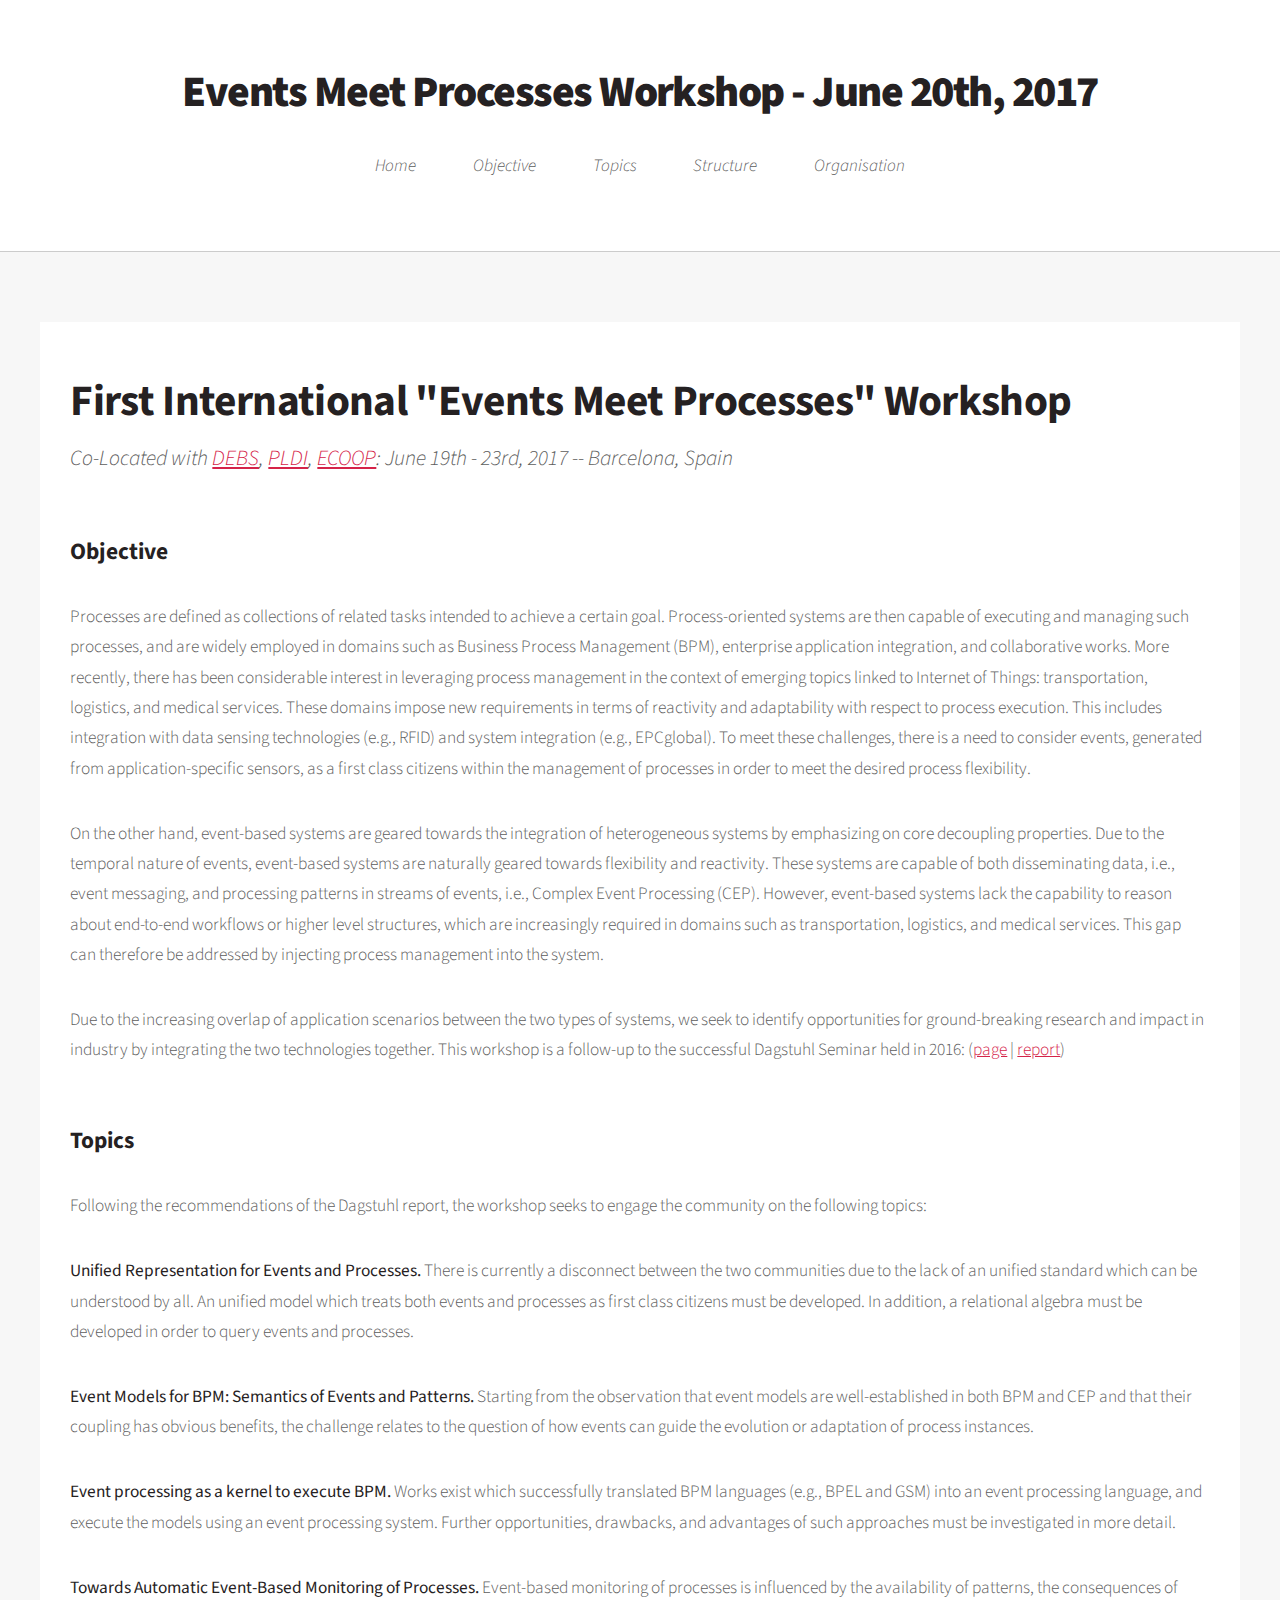
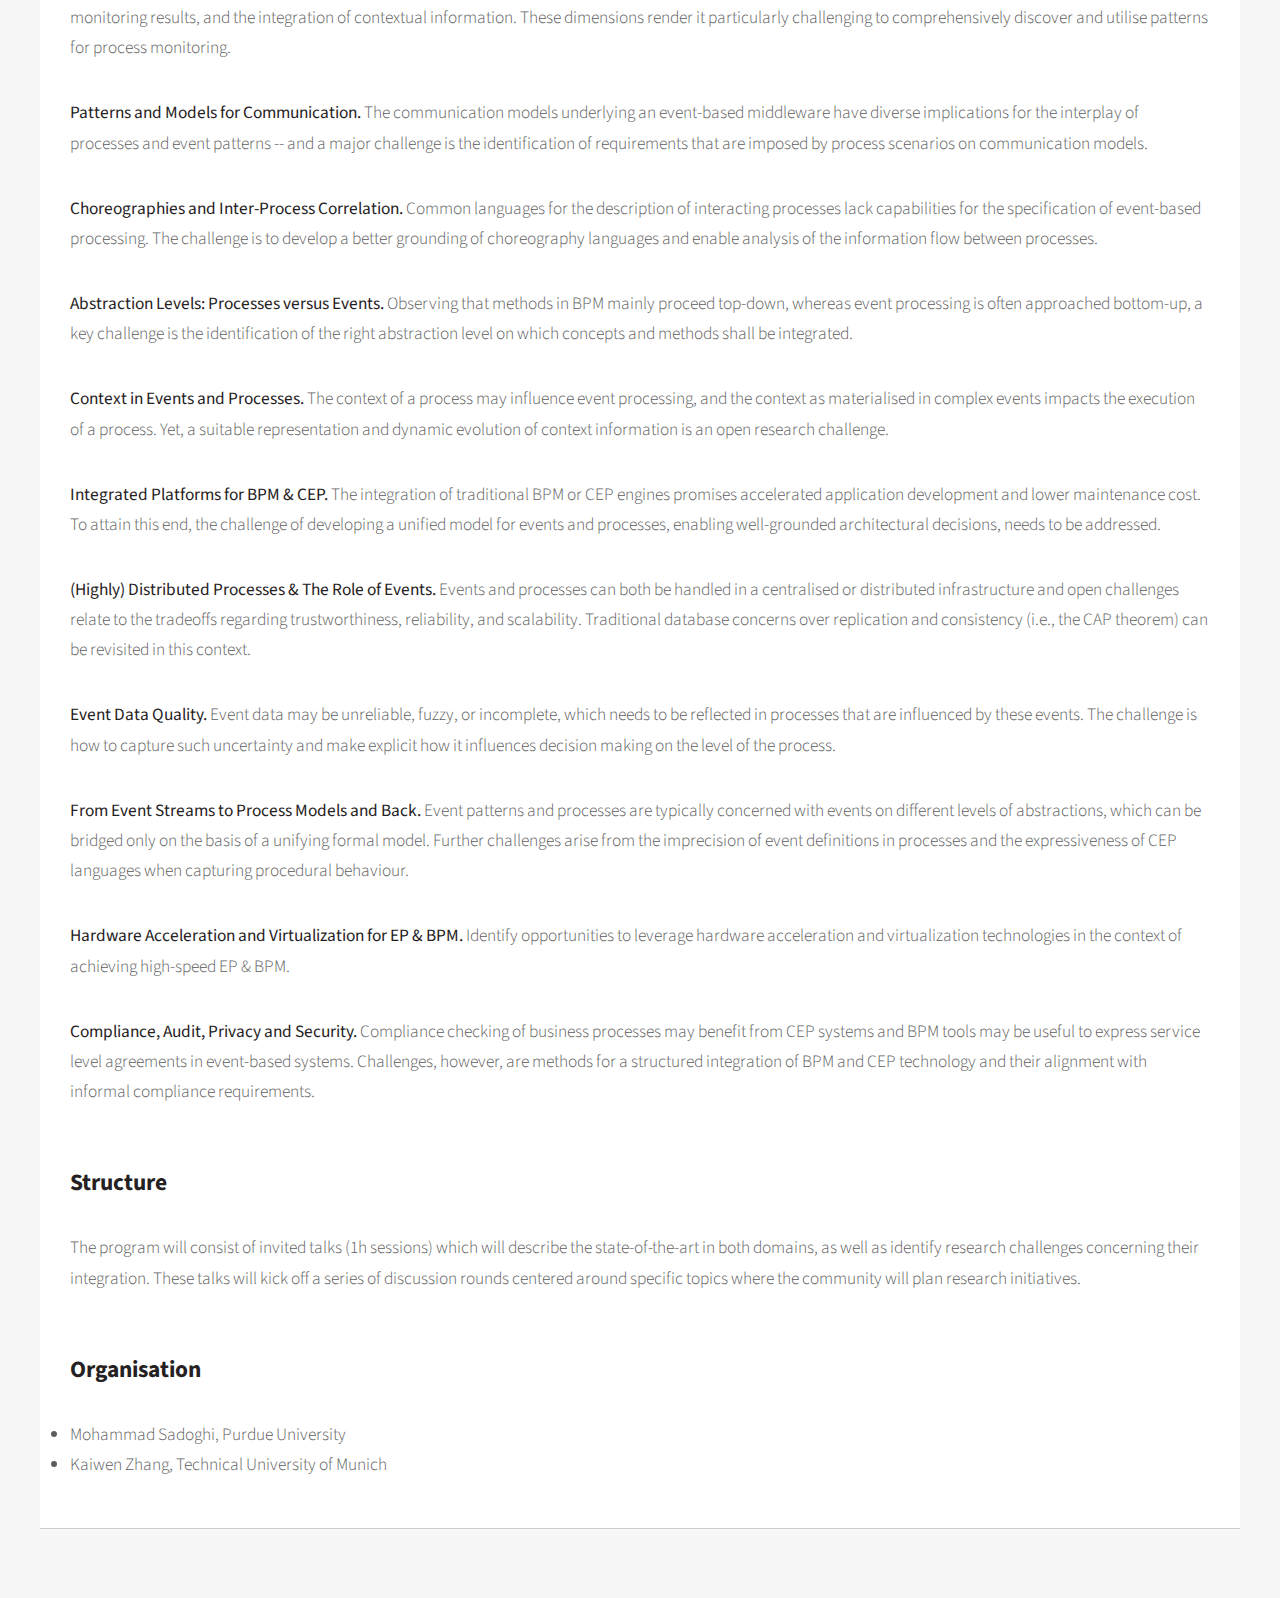
==== commit b44a8b99: "location added" ====
--- a/index.html
+++ b/index.html
@@ -45,7 +45,7 @@
 								<!-- <a href="#" class="image featured"><img src="images/pic01.jpg" alt="" /></a> -->
 								<header>
 									<h2>First International "Events Meet Processes" Workshop</h2>
-									<p>Co-Located with <a href="http://www.debs2017.org/">DEBS</a>, <a href="http://pldi17.sigplan.org/home">PLDI</a>, <a href="http://2017.ecoop.org/">ECOOP</a>: June 19th - 23rd, 2017</p>
+									<p>Co-Located with <a href="http://www.debs2017.org/">DEBS</a>, <a href="http://pldi17.sigplan.org/home">PLDI</a>, <a href="http://2017.ecoop.org/">ECOOP</a>: June 19th - 23rd, 2017 -- Barcelona, Spain</p>
 								</header>
 								<section id="objective">
 									<header>
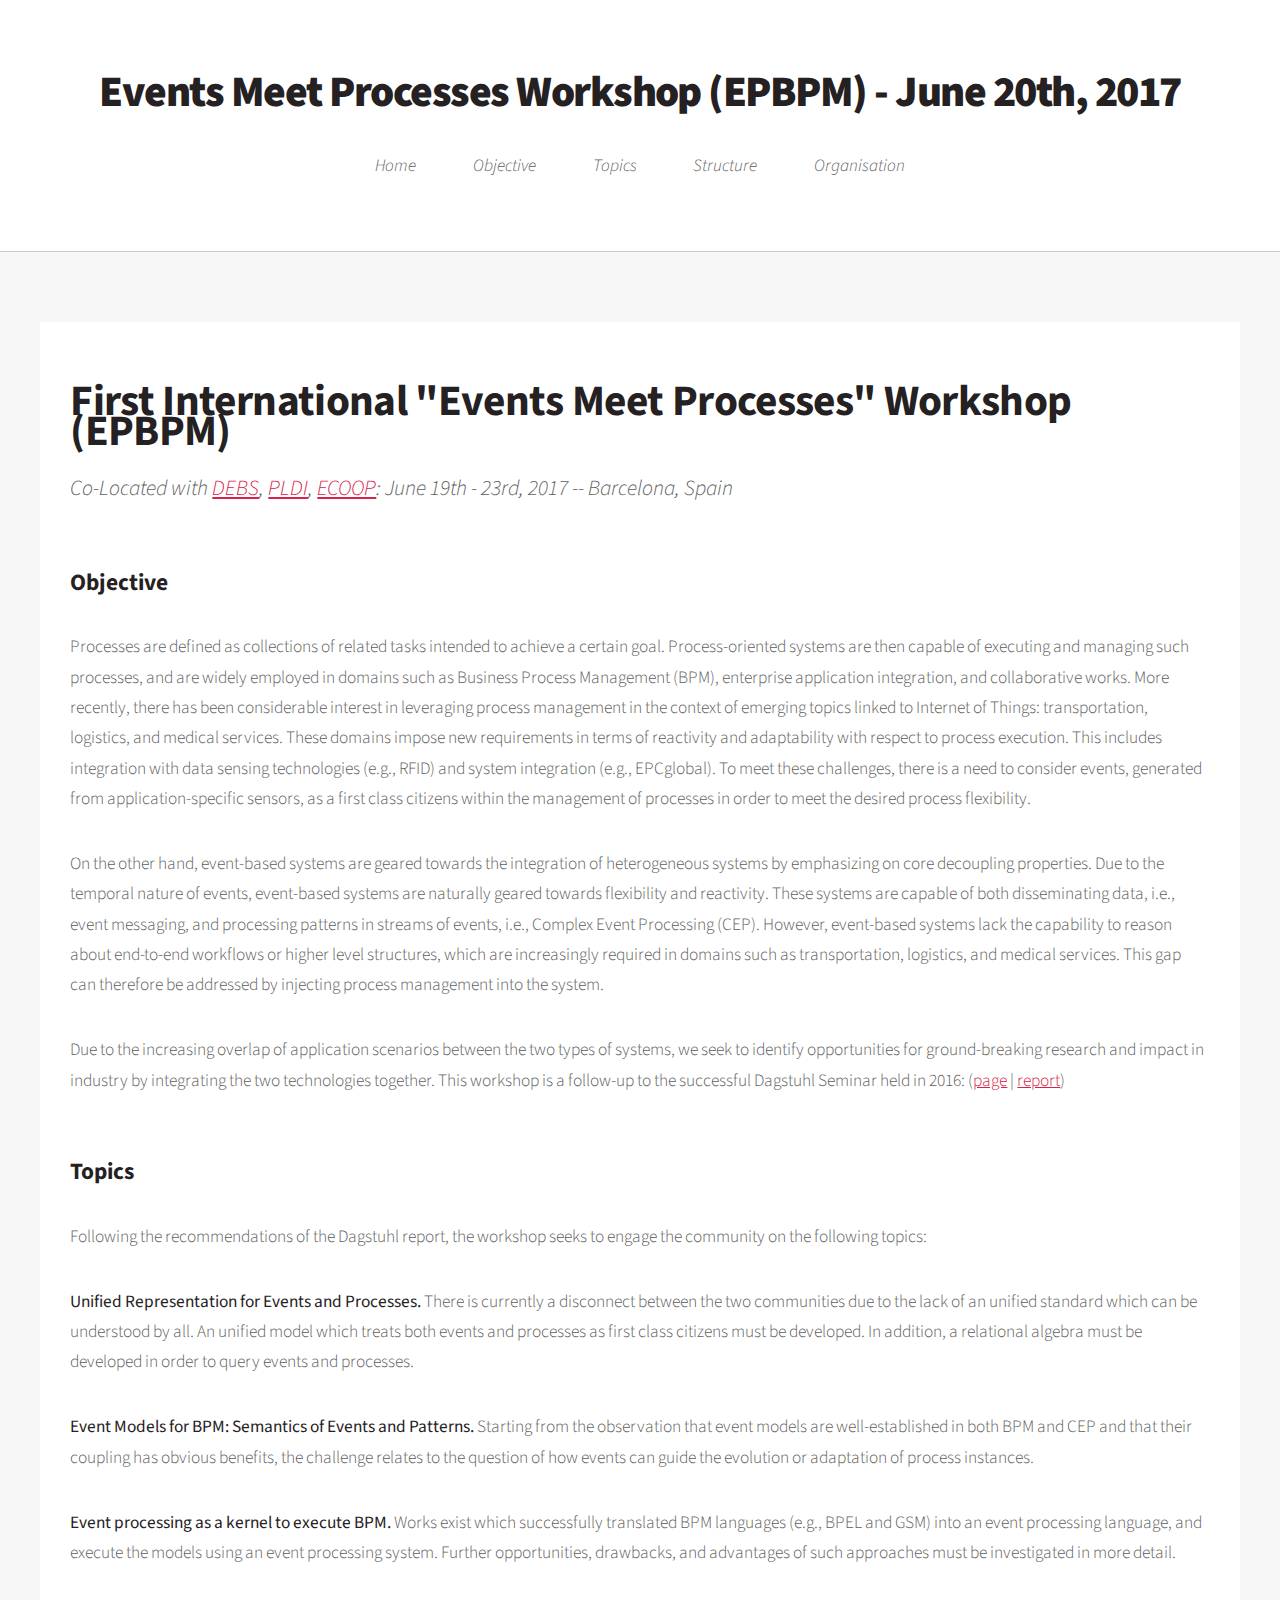
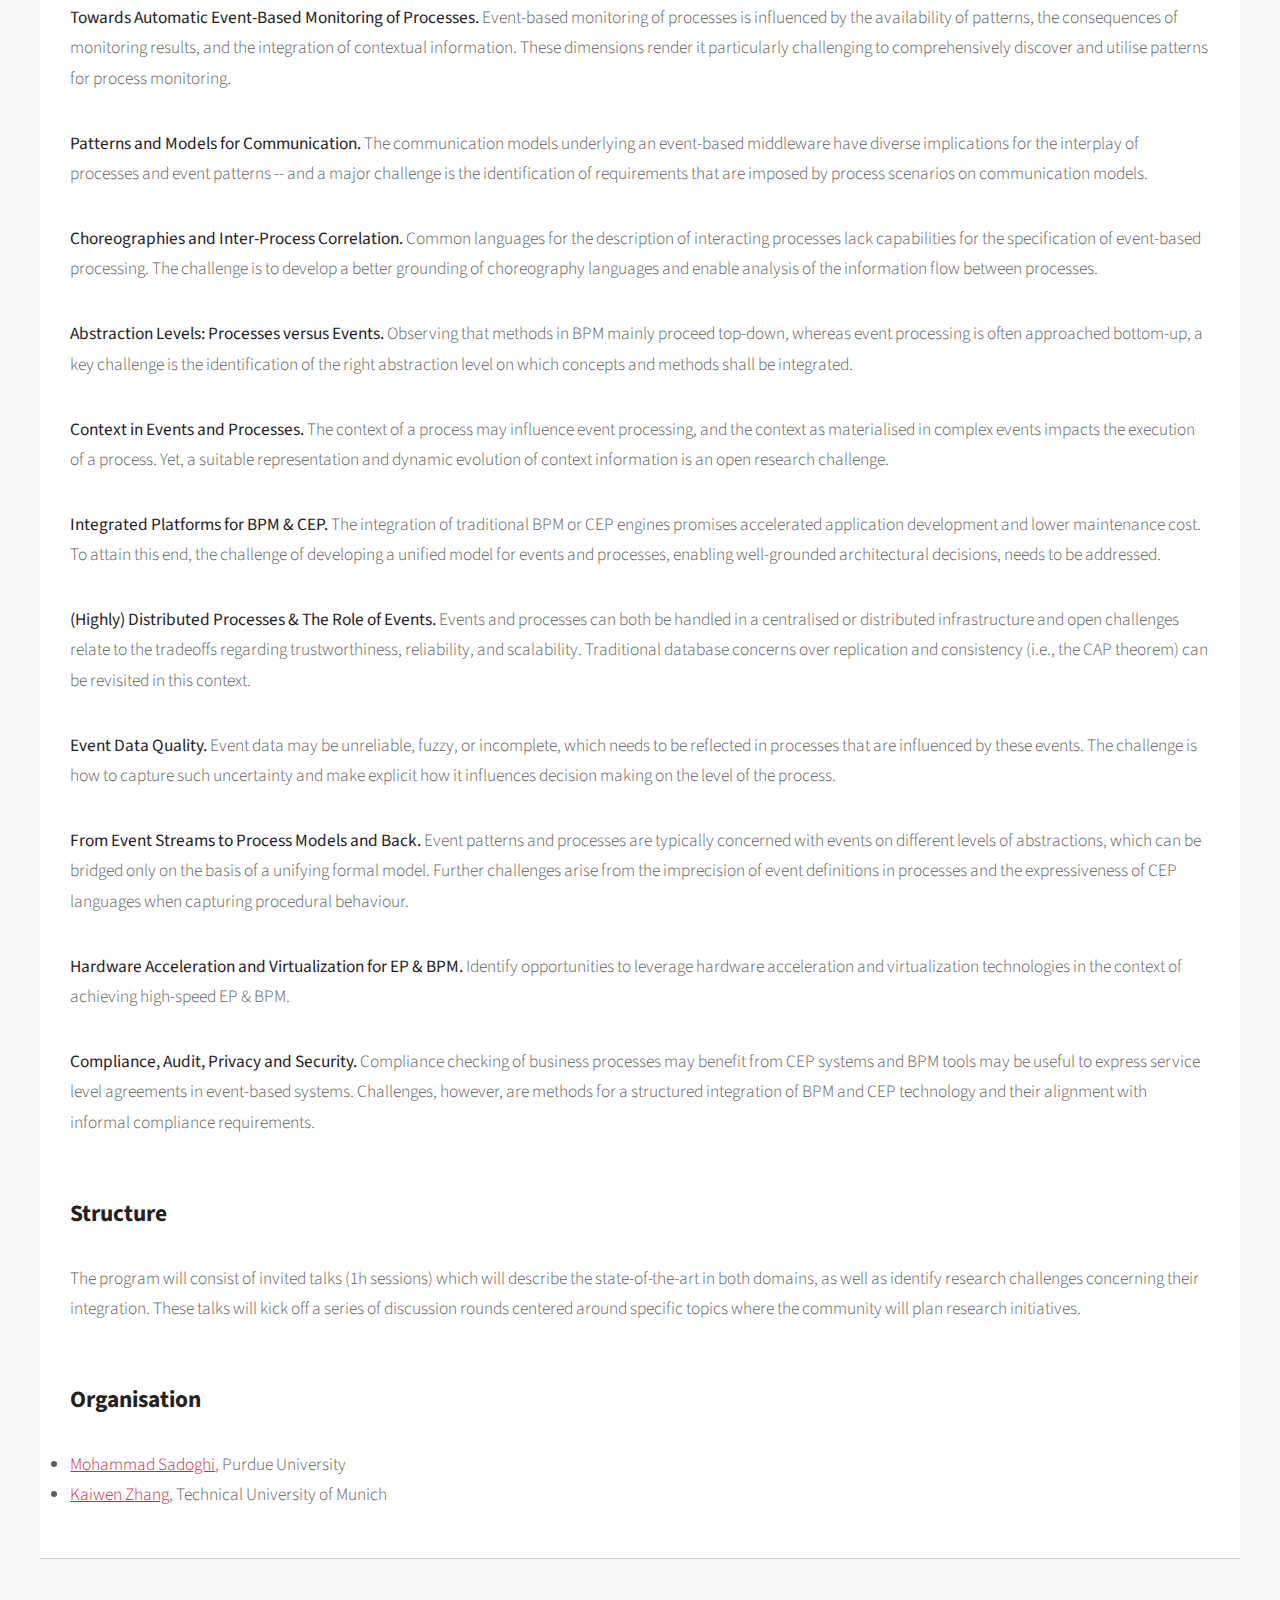
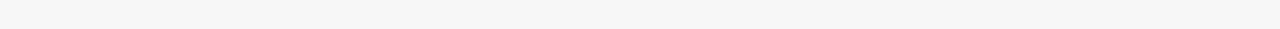
==== commit 59ef57f5: "bio" ====
--- a/index.html
+++ b/index.html
@@ -21,7 +21,7 @@
 					<div id="header">
 
 						<!-- Logo -->
-							<h1><a href="index.html">Events Meet Processes Workshop - June 20th, 2017</a></h1>
+							<h1><a href="index.html">Events Meet Processes Workshop (EPBPM) - June 20th, 2017</a></h1>
 
 						<!-- Nav -->
 							<nav id="nav">
@@ -44,7 +44,7 @@
 							<article class="box post">
 								<!-- <a href="#" class="image featured"><img src="images/pic01.jpg" alt="" /></a> -->
 								<header>
-									<h2>First International "Events Meet Processes" Workshop</h2>
+									<h2>First International "Events Meet Processes" Workshop (EPBPM)</h2>
 									<p>Co-Located with <a href="http://www.debs2017.org/">DEBS</a>, <a href="http://pldi17.sigplan.org/home">PLDI</a>, <a href="http://2017.ecoop.org/">ECOOP</a>: June 19th - 23rd, 2017 -- Barcelona, Spain</p>
 								</header>
 								<section id="objective">
@@ -123,8 +123,8 @@
 										<h3>Organisation</h3>
 									</header>
 									<ul style="list-style-type:disc">
-										<li>Mohammad Sadoghi, Purdue University</li>
-										<li>Kaiwen Zhang, Technical University of Munich</li>
+										<li><a href="https://msadoghi.github.io/">Mohammad Sadoghi</a>, Purdue University</li>
+										<li><a href="http://msrg.org/profiles/kzhang">Kaiwen Zhang</a>, Technical University of Munich</li>
 									</ul>
 								</section>
 
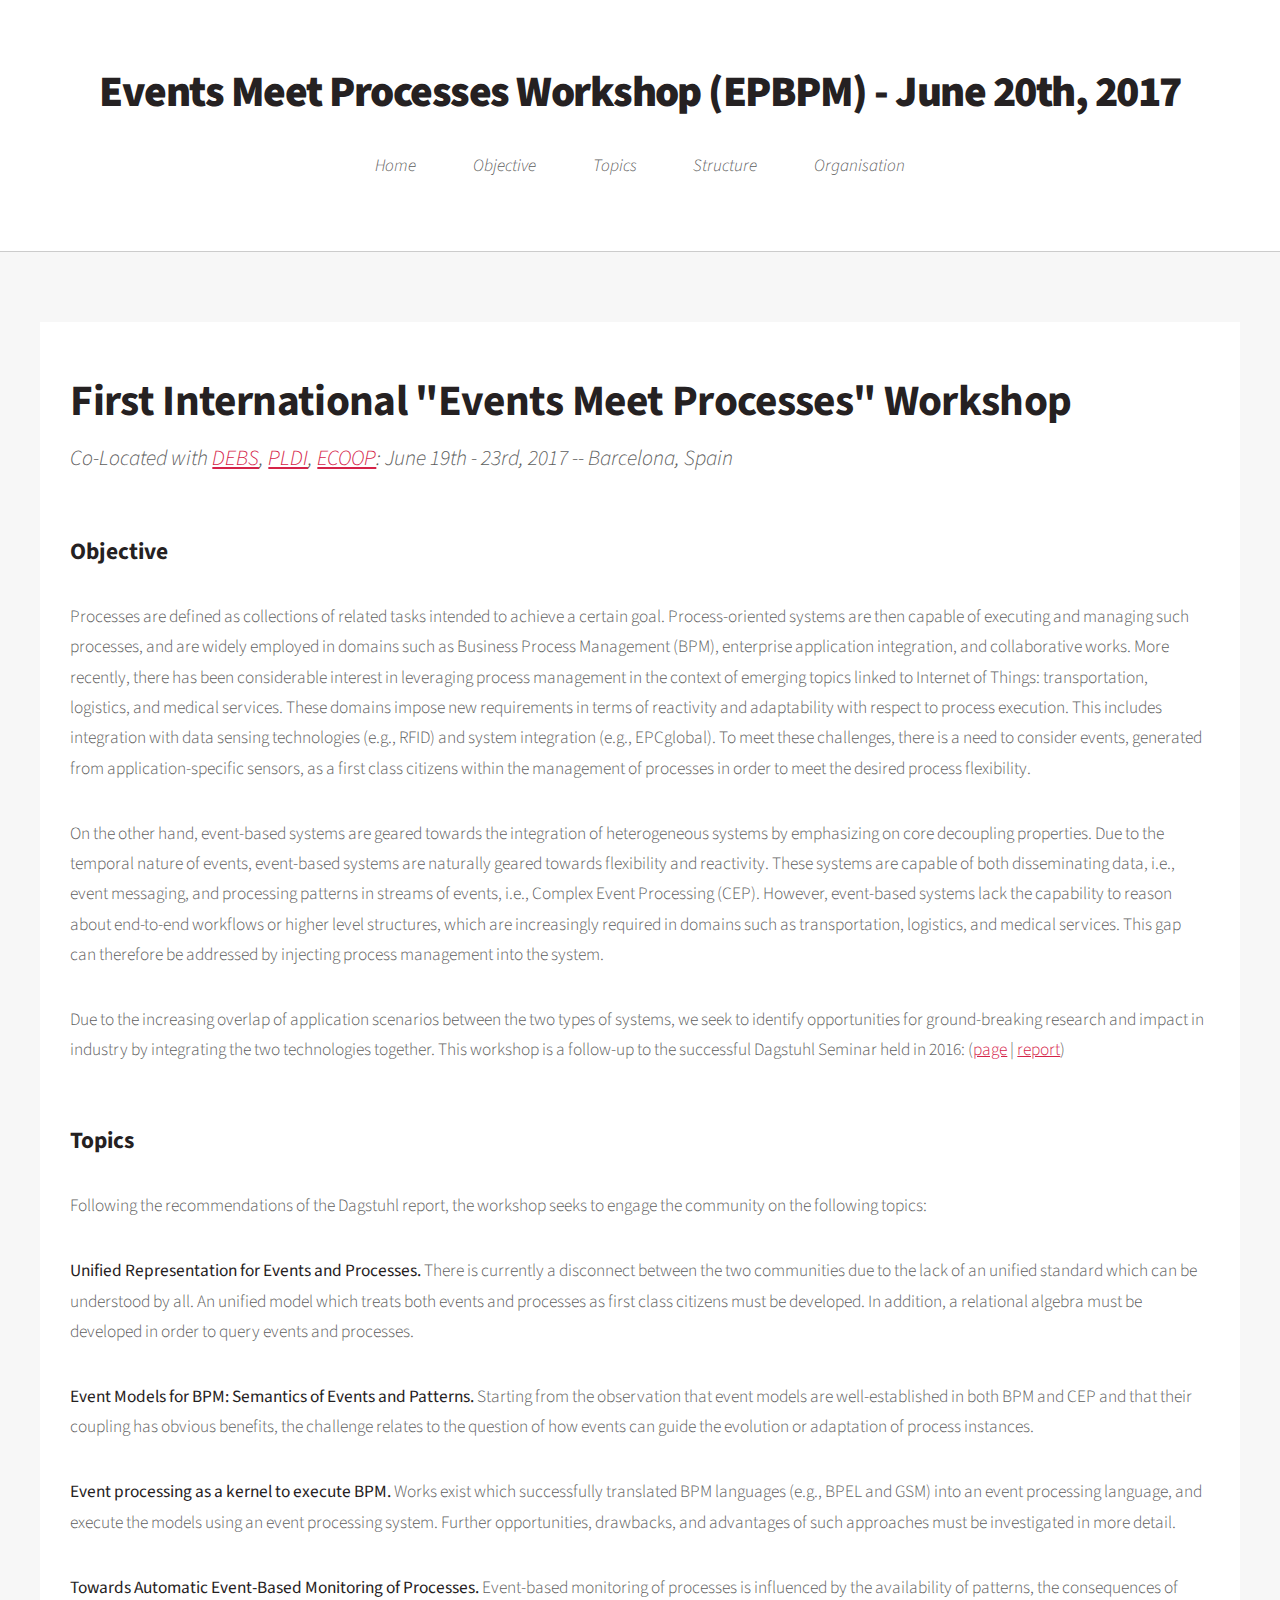
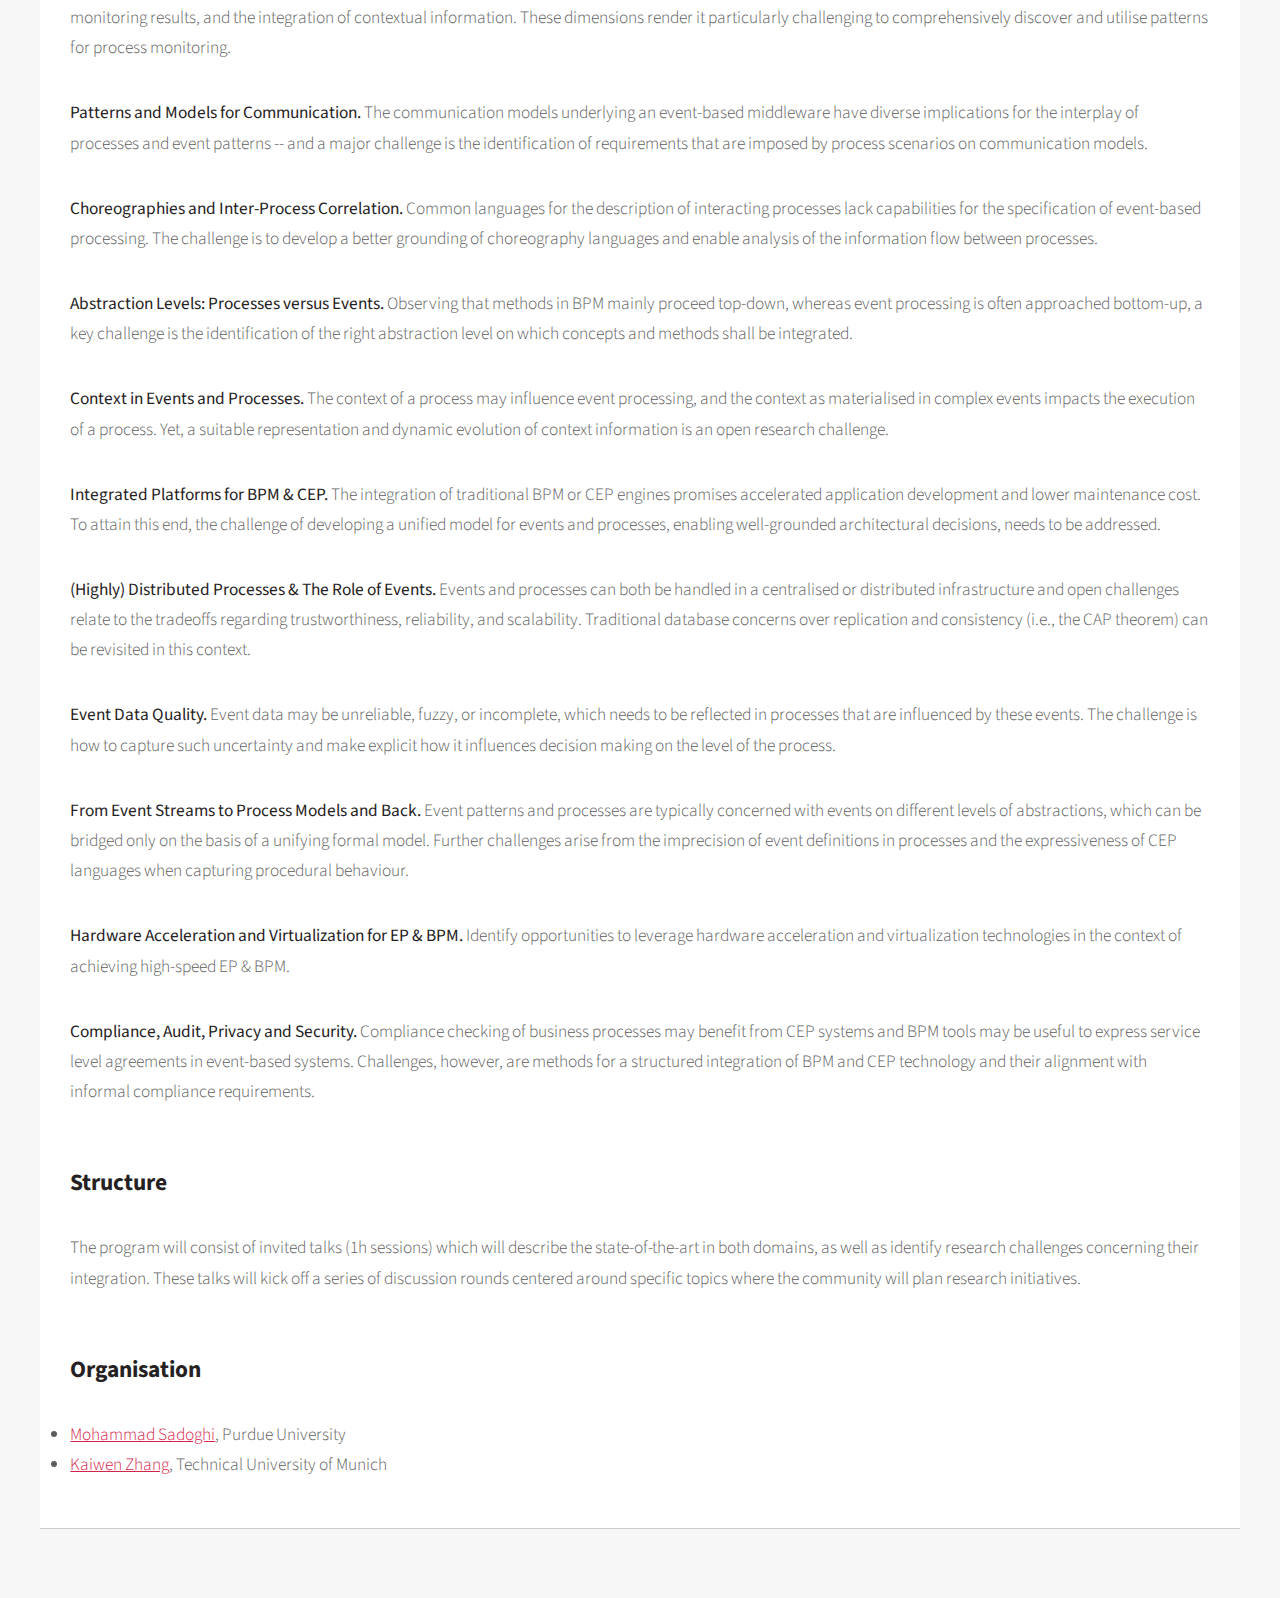
==== commit c65057ec: "minor fix" ====
--- a/index.html
+++ b/index.html
@@ -44,7 +44,7 @@
 							<article class="box post">
 								<!-- <a href="#" class="image featured"><img src="images/pic01.jpg" alt="" /></a> -->
 								<header>
-									<h2>First International "Events Meet Processes" Workshop (EPBPM)</h2>
+									<h2>First International "Events Meet Processes" Workshop</h2>
 									<p>Co-Located with <a href="http://www.debs2017.org/">DEBS</a>, <a href="http://pldi17.sigplan.org/home">PLDI</a>, <a href="http://2017.ecoop.org/">ECOOP</a>: June 19th - 23rd, 2017 -- Barcelona, Spain</p>
 								</header>
 								<section id="objective">
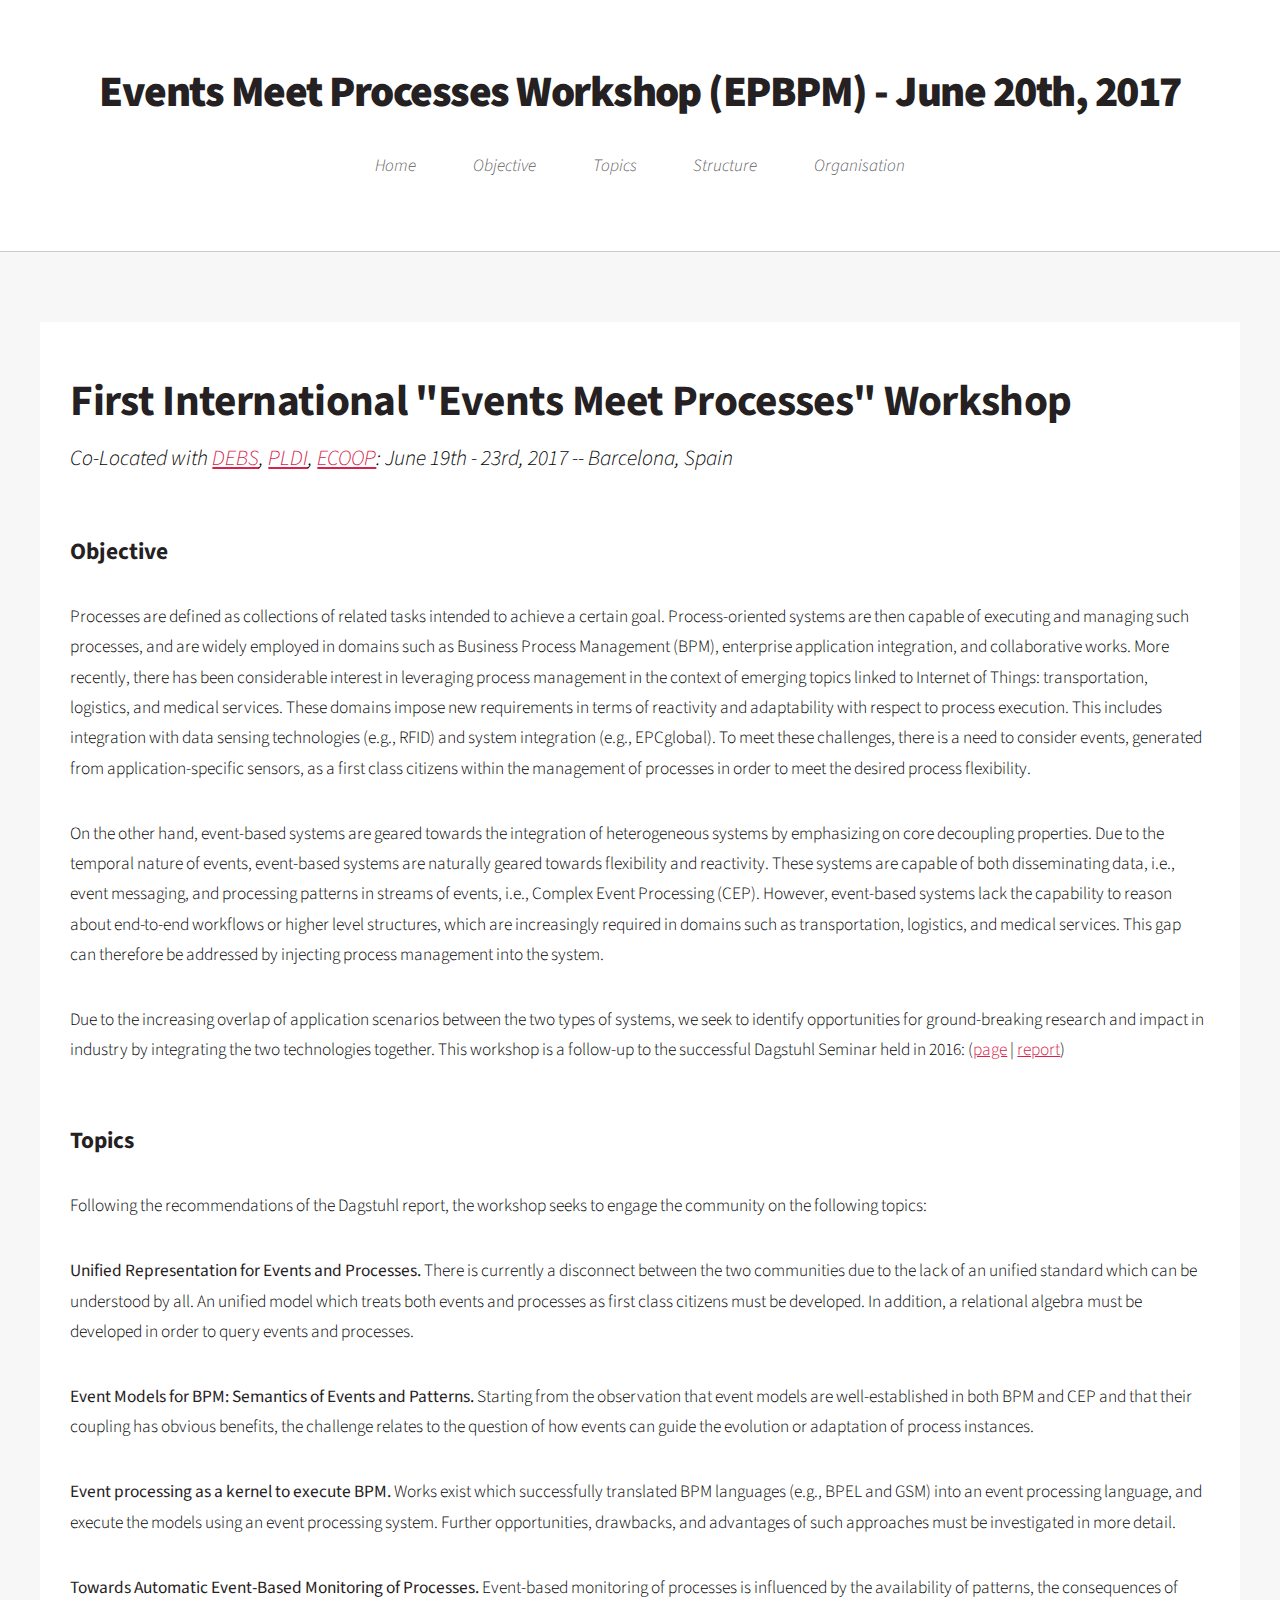
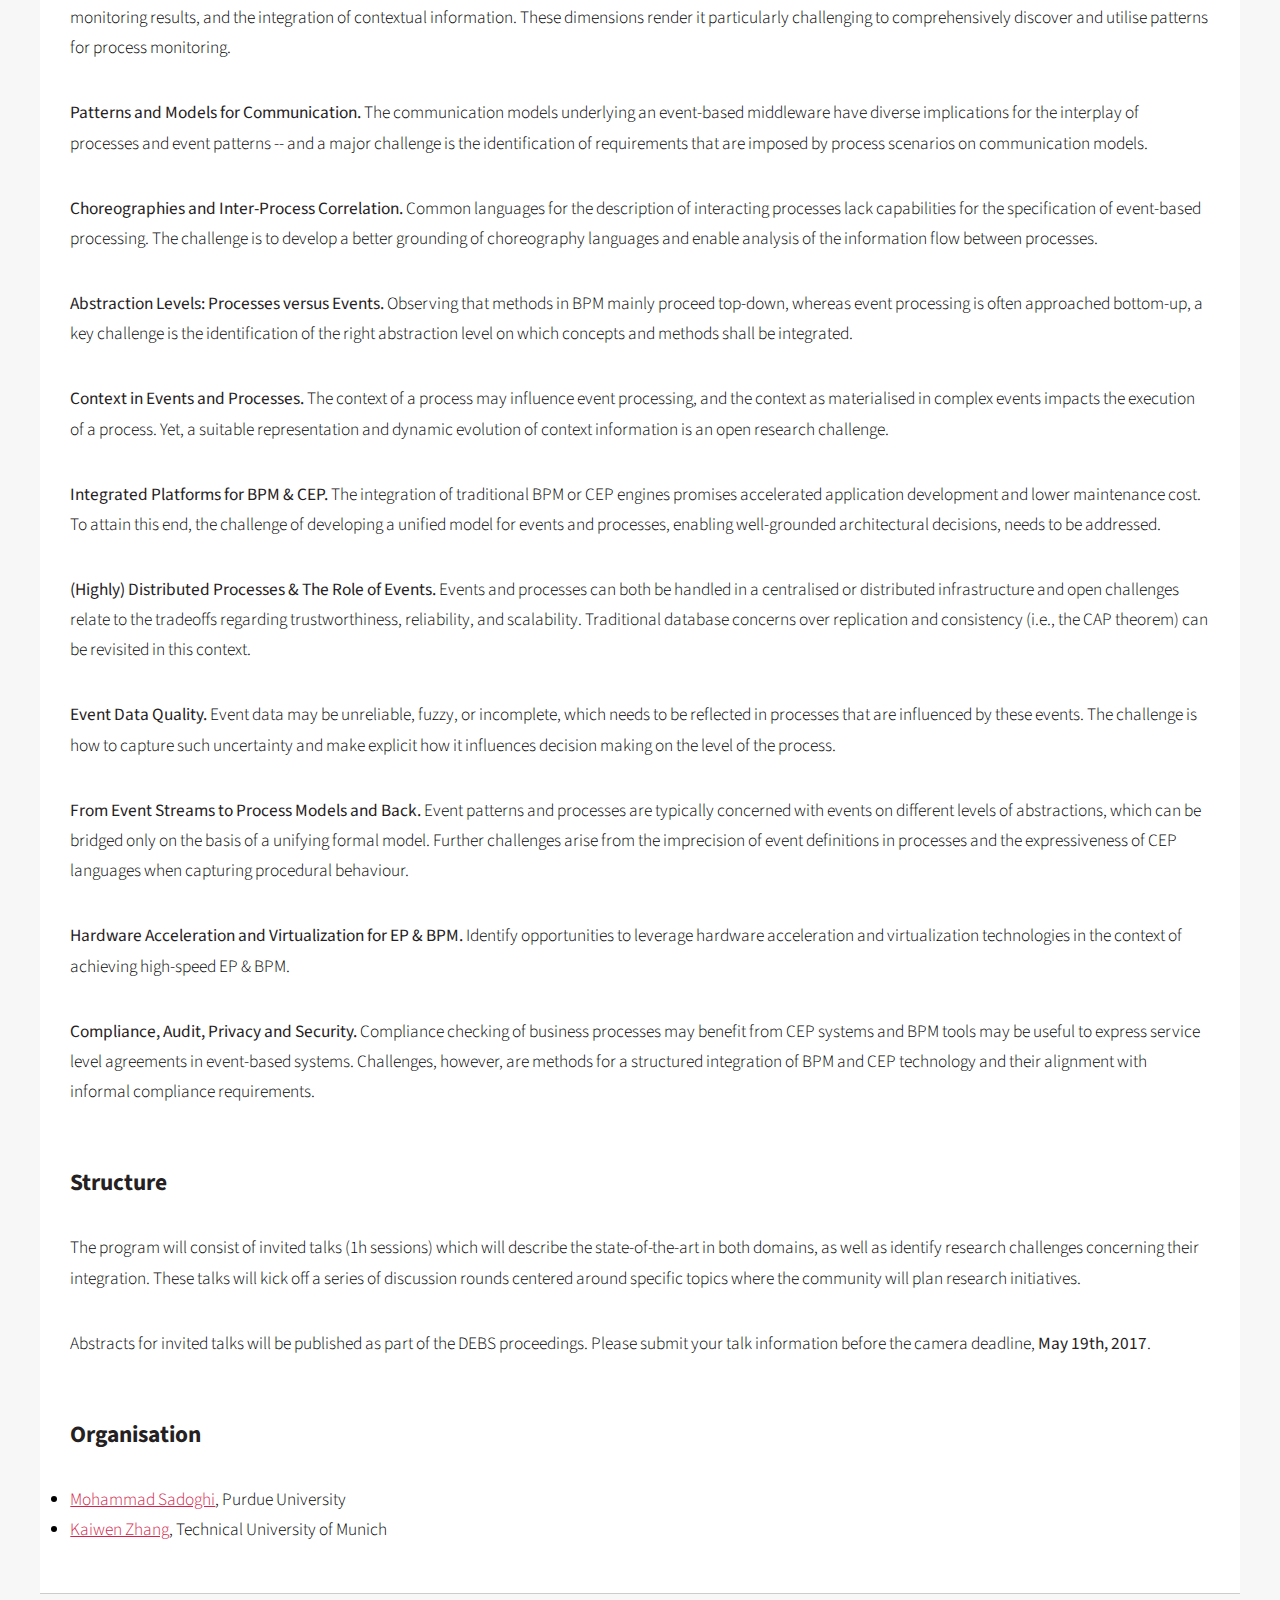
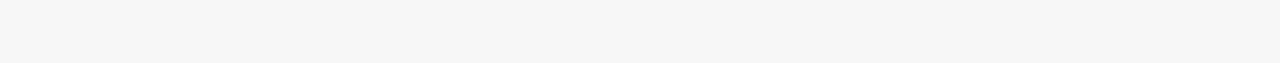
==== commit 67f1becd: "Deadline" ====
--- a/index.html
+++ b/index.html
@@ -117,6 +117,9 @@
 									<p>
 										The program will consist of invited talks (1h sessions) which will describe the state-of-the-art in both domains, as well as identify research challenges concerning their integration. These talks will kick off a series of discussion rounds centered around specific topics where the community will plan research initiatives.
 									</p>
+									<p>
+										Abstracts for invited talks will be published as part of the DEBS proceedings. Please submit your talk information before the camera deadline, <b>May 19th, 2017</b>.
+									</p>
 								</section>
 								<section id="organisation">
 									<header>
--- a/assets/css/main.css
+++ b/assets/css/main.css
@@ -1073,7 +1073,7 @@
 		background-image: url("images/bg02.png");
 		font-family: 'Source Sans Pro';
 		font-weight: 300;
-		color: #5d5d5d;
+		color: #000000;
 	}
 
 		body.is-loading * {
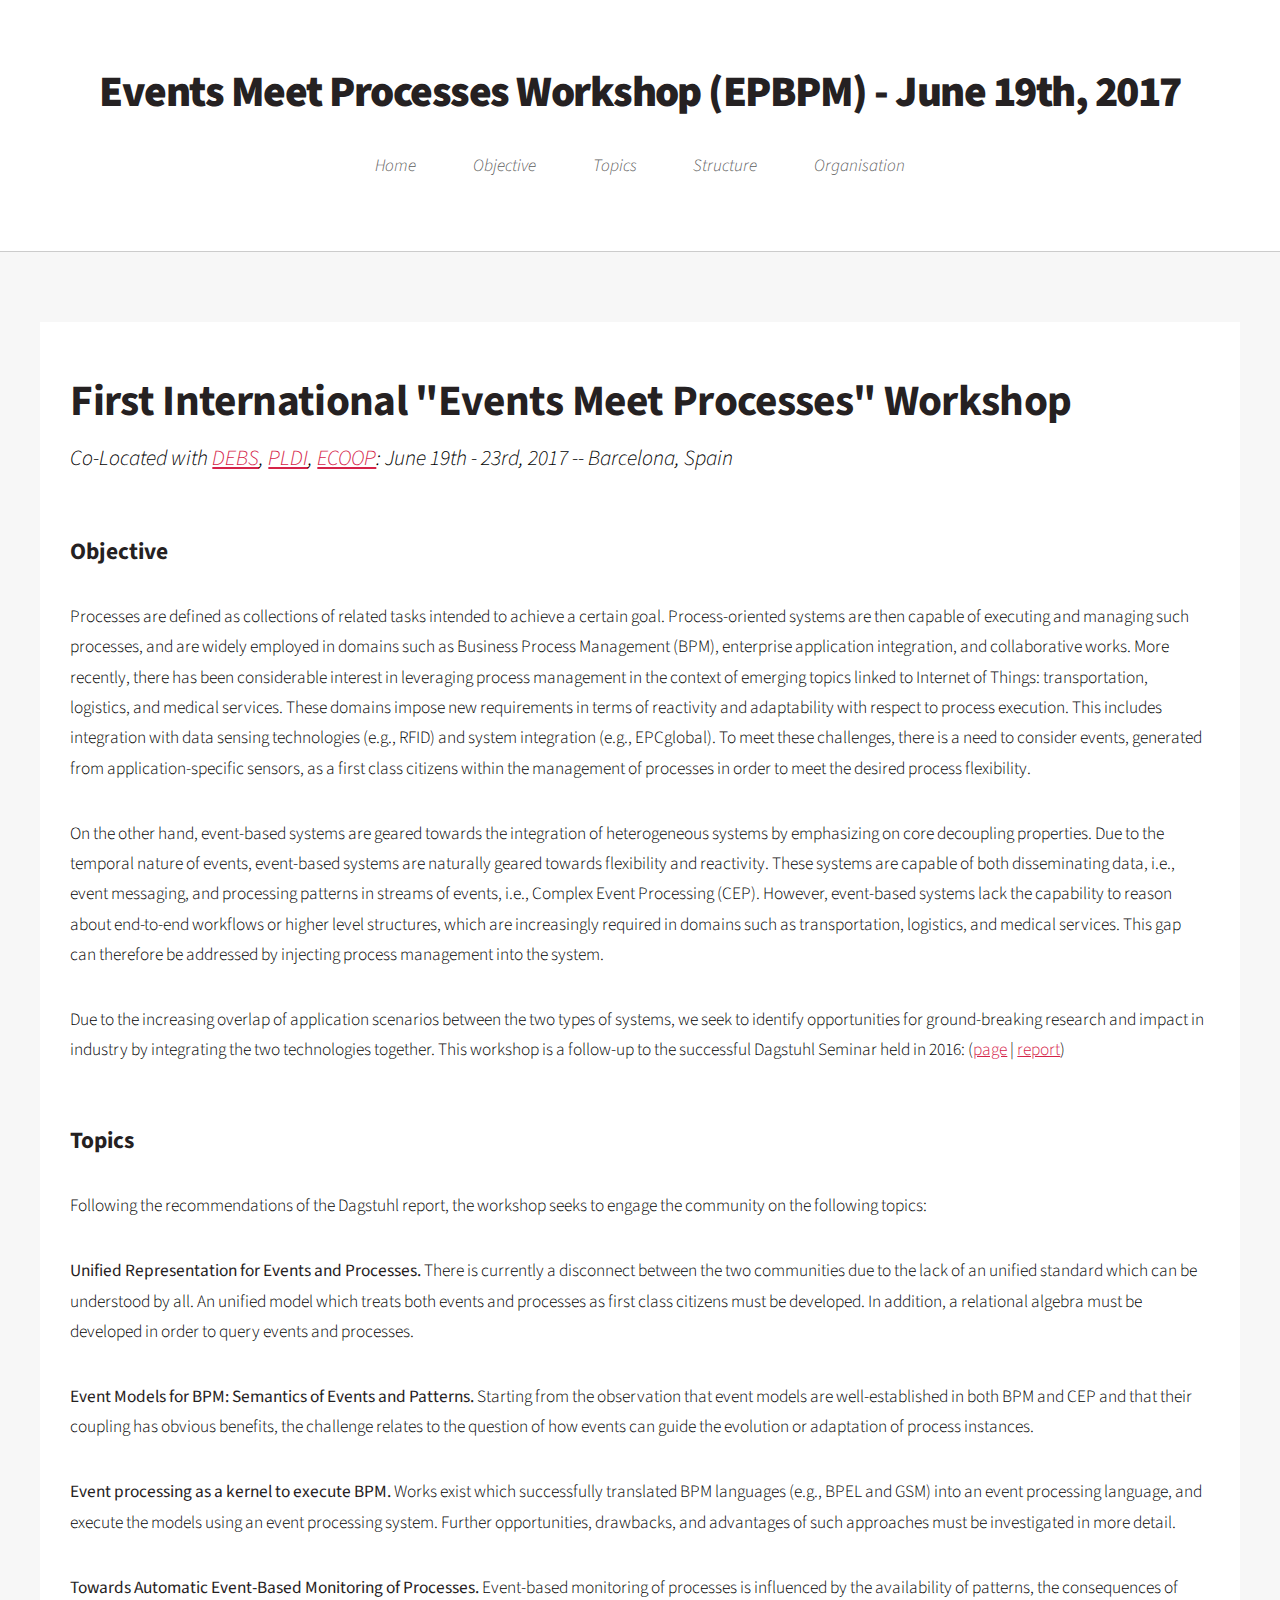
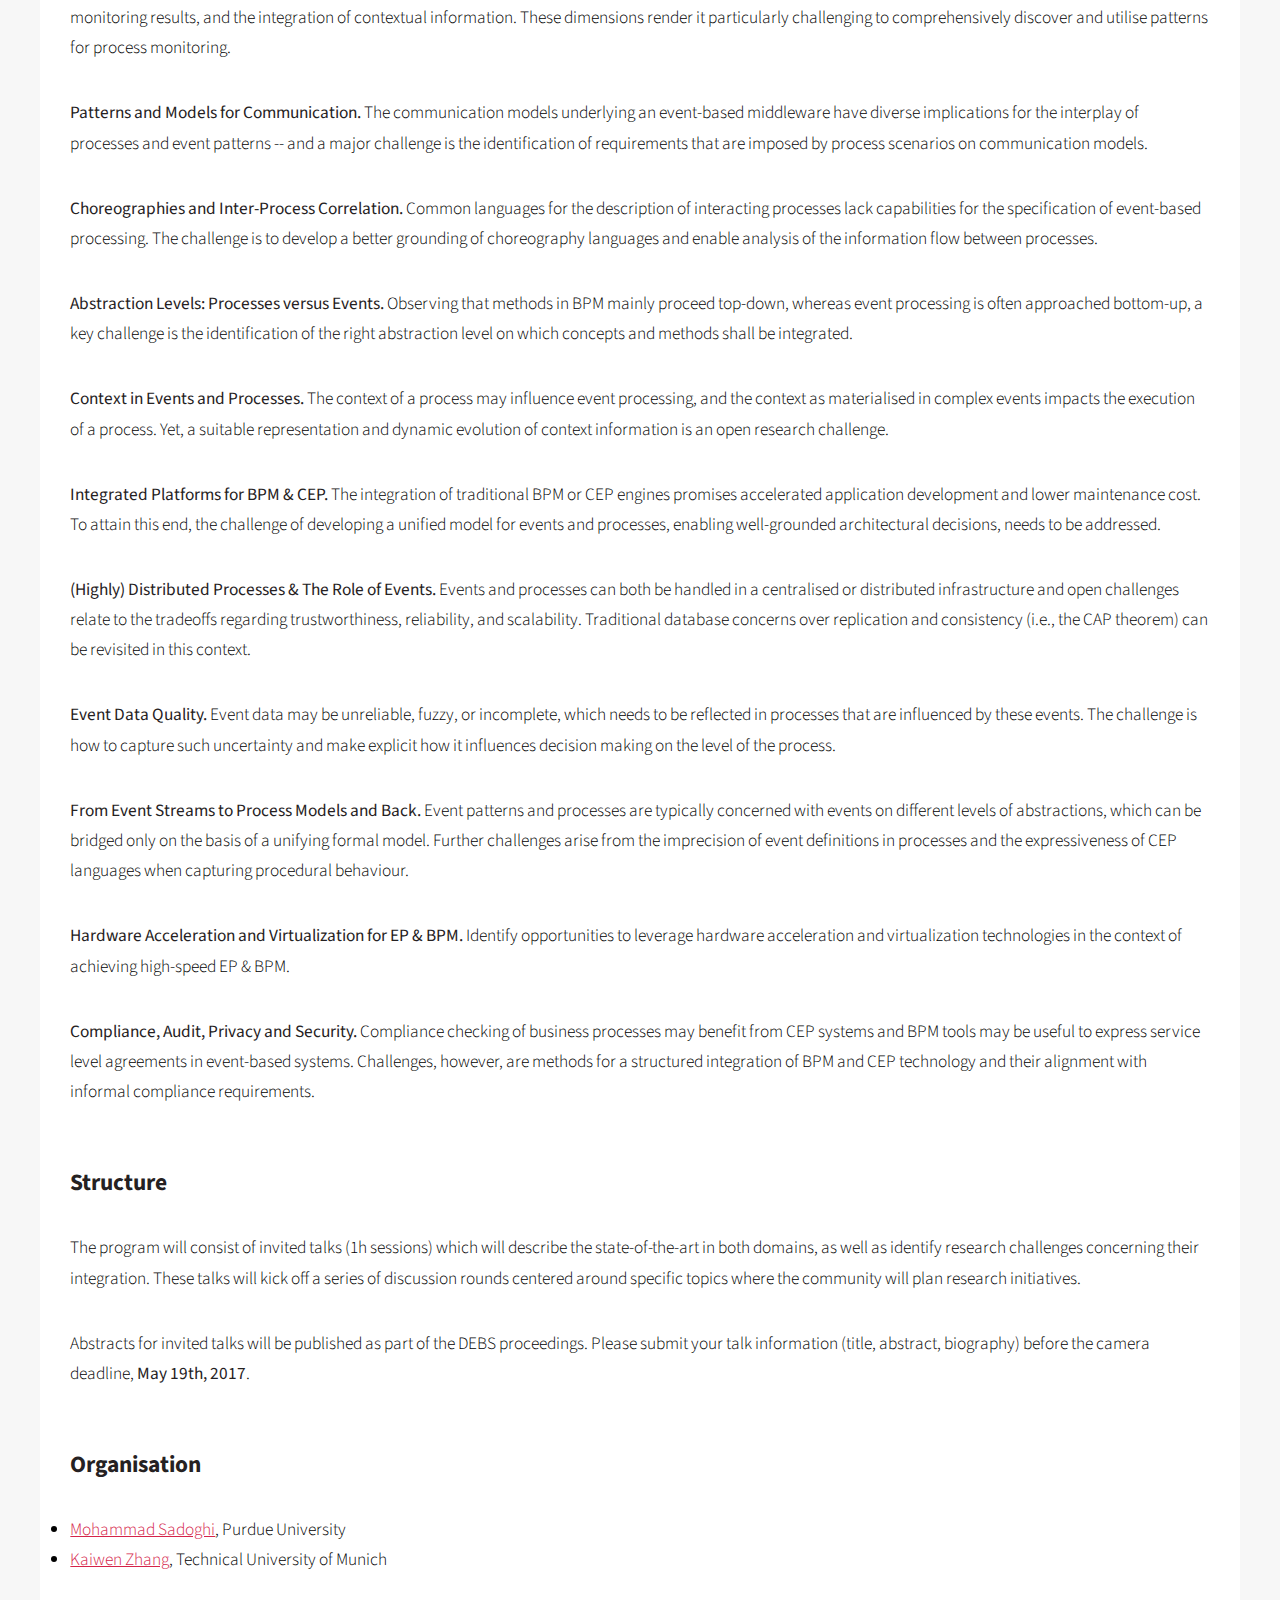
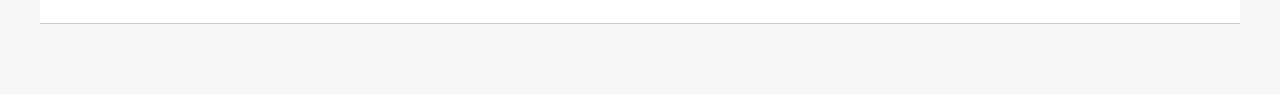
==== commit 7cb834a0: "new date" ====
--- a/index.html
+++ b/index.html
@@ -21,7 +21,7 @@
 					<div id="header">
 
 						<!-- Logo -->
-							<h1><a href="index.html">Events Meet Processes Workshop (EPBPM) - June 20th, 2017</a></h1>
+							<h1><a href="index.html">Events Meet Processes Workshop (EPBPM) - June 19th, 2017</a></h1>
 
 						<!-- Nav -->
 							<nav id="nav">
@@ -118,7 +118,7 @@
 										The program will consist of invited talks (1h sessions) which will describe the state-of-the-art in both domains, as well as identify research challenges concerning their integration. These talks will kick off a series of discussion rounds centered around specific topics where the community will plan research initiatives.
 									</p>
 									<p>
-										Abstracts for invited talks will be published as part of the DEBS proceedings. Please submit your talk information before the camera deadline, <b>May 19th, 2017</b>.
+										Abstracts for invited talks will be published as part of the DEBS proceedings. Please submit your talk information (title, abstract, biography) before the camera deadline, <b>May 19th, 2017</b>.
 									</p>
 								</section>
 								<section id="organisation">
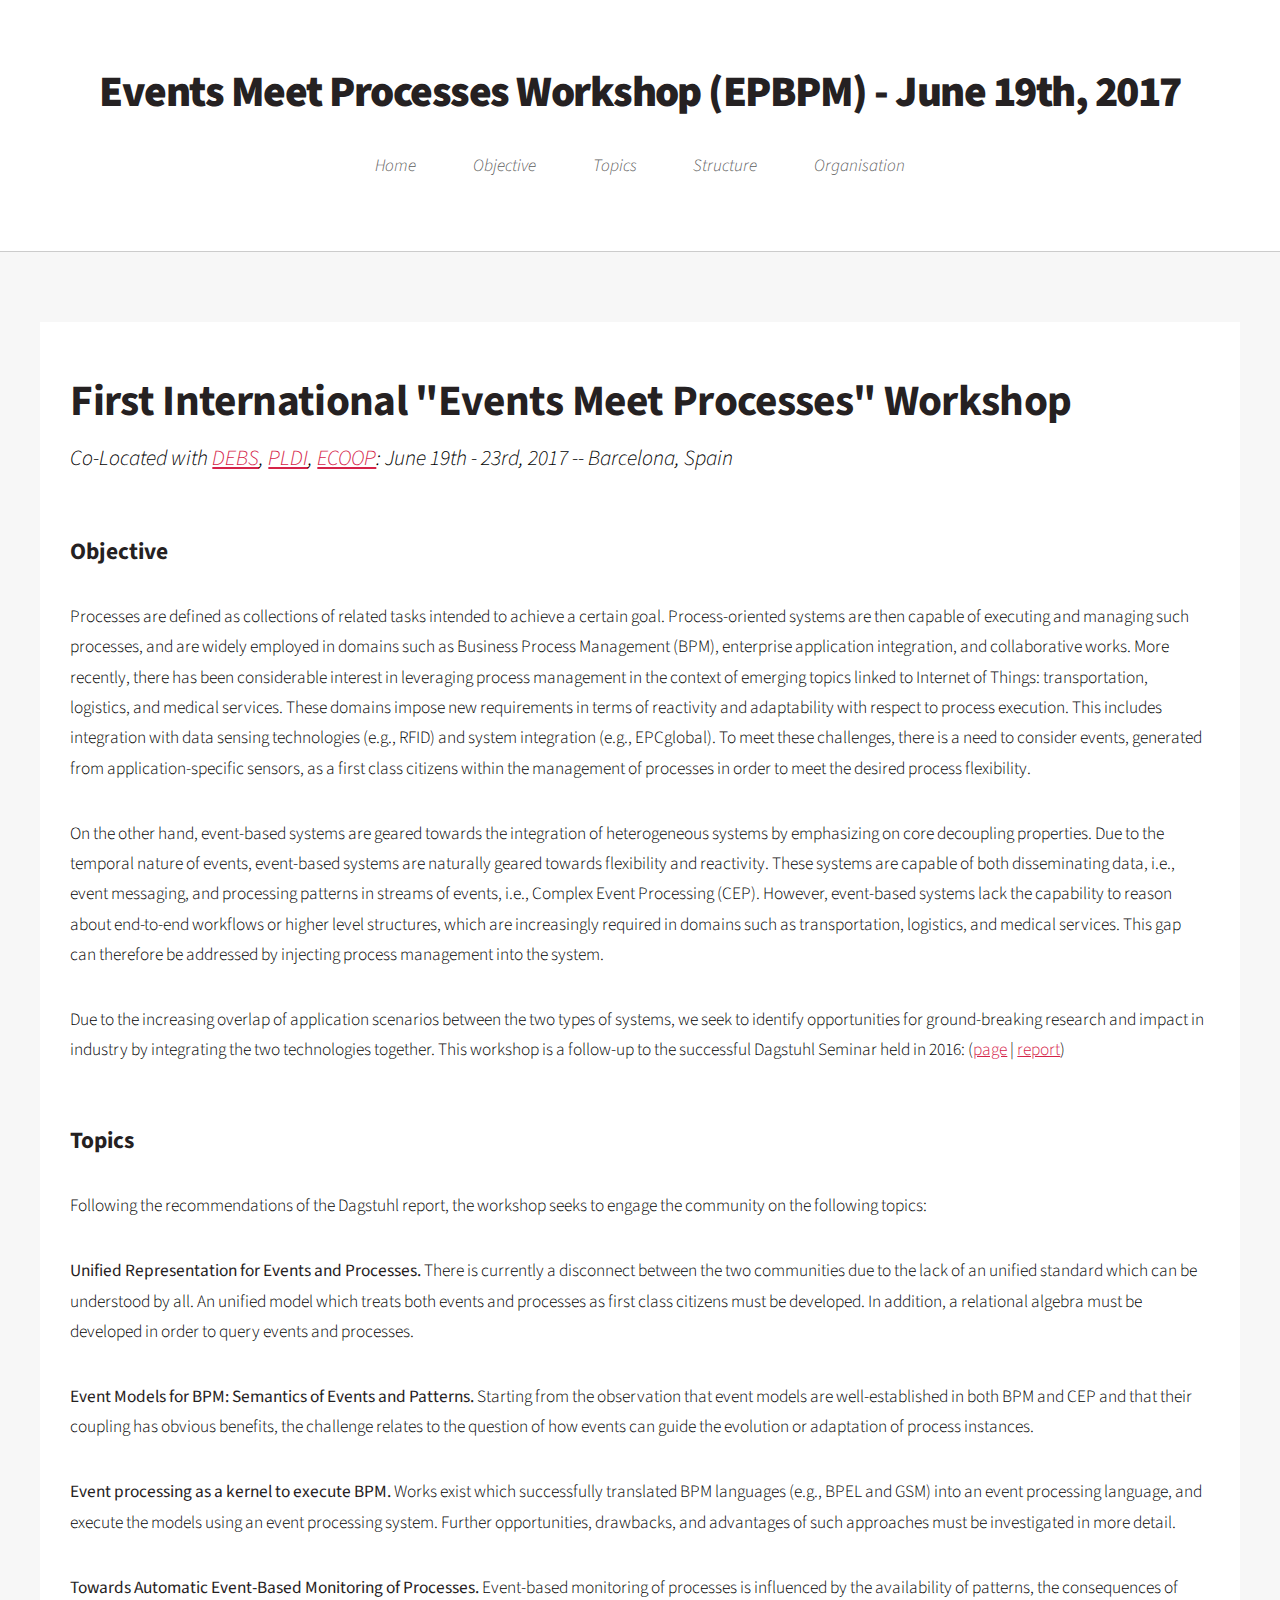
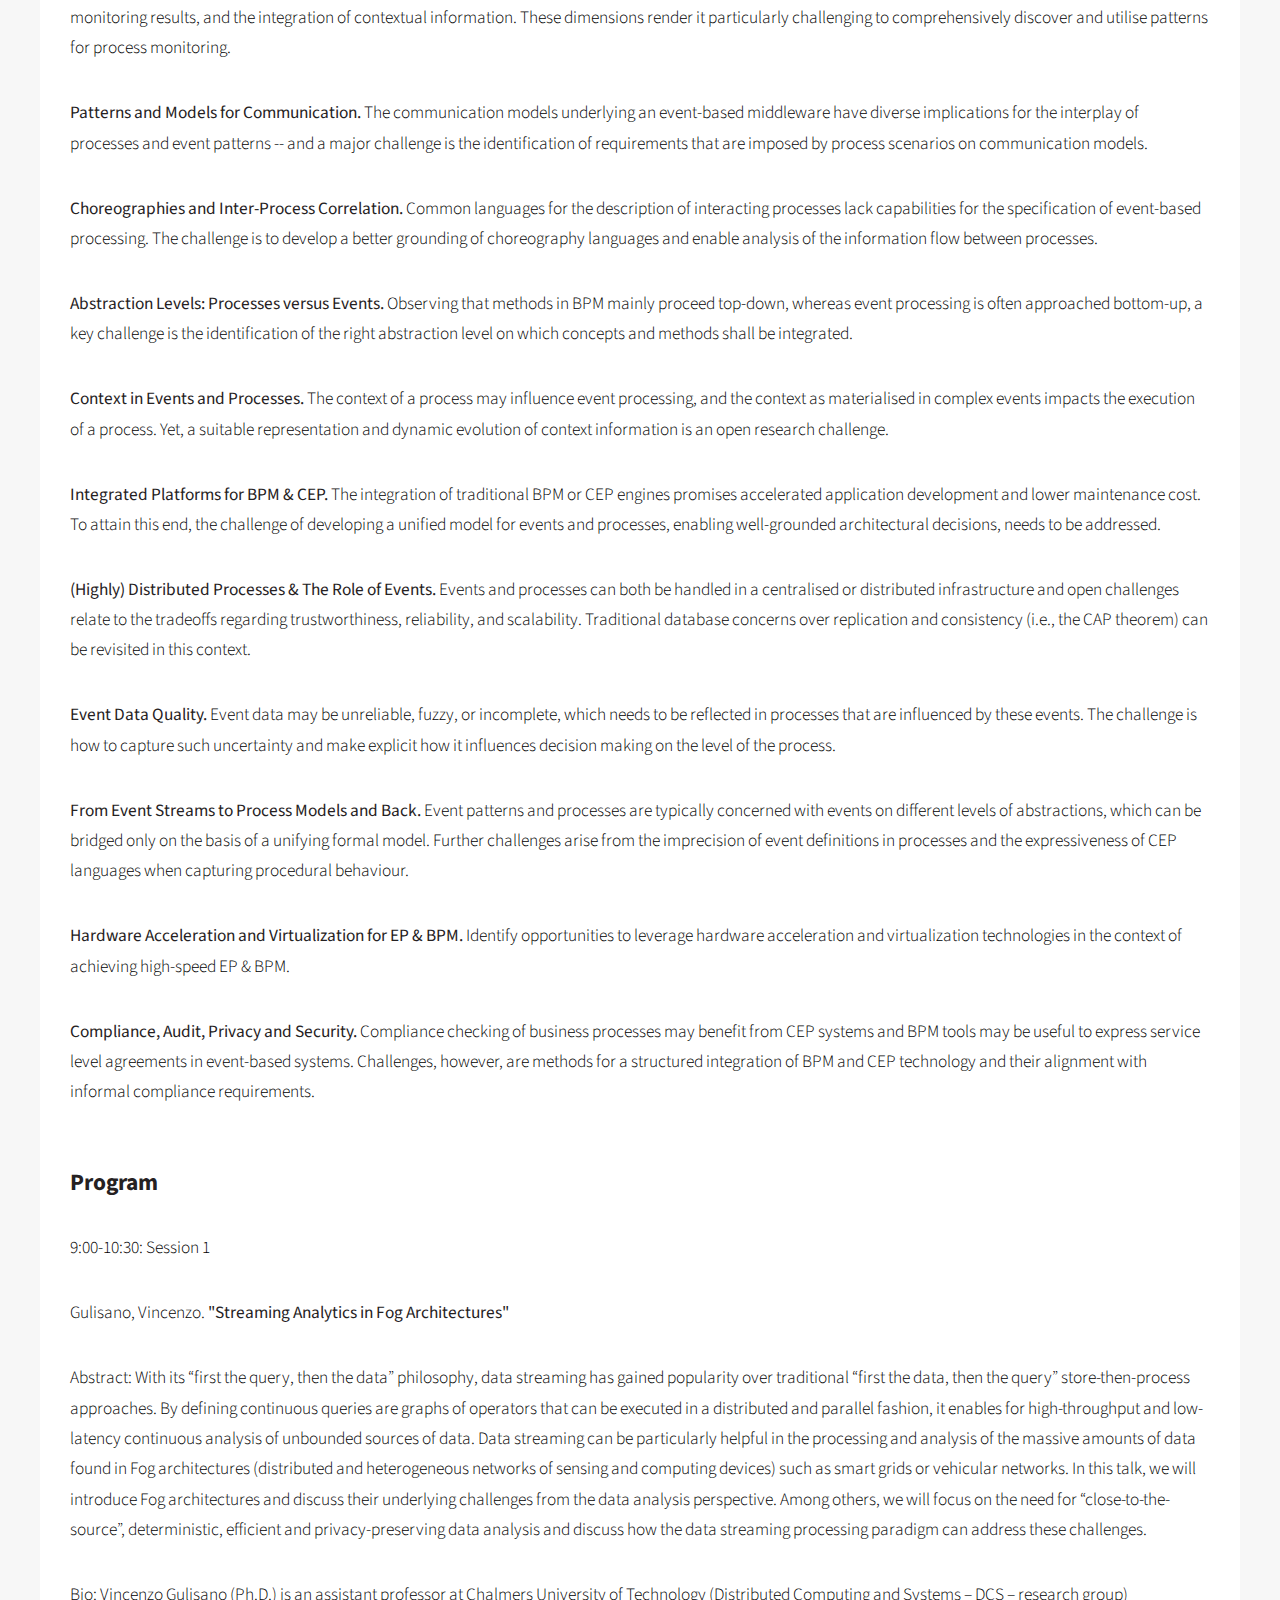
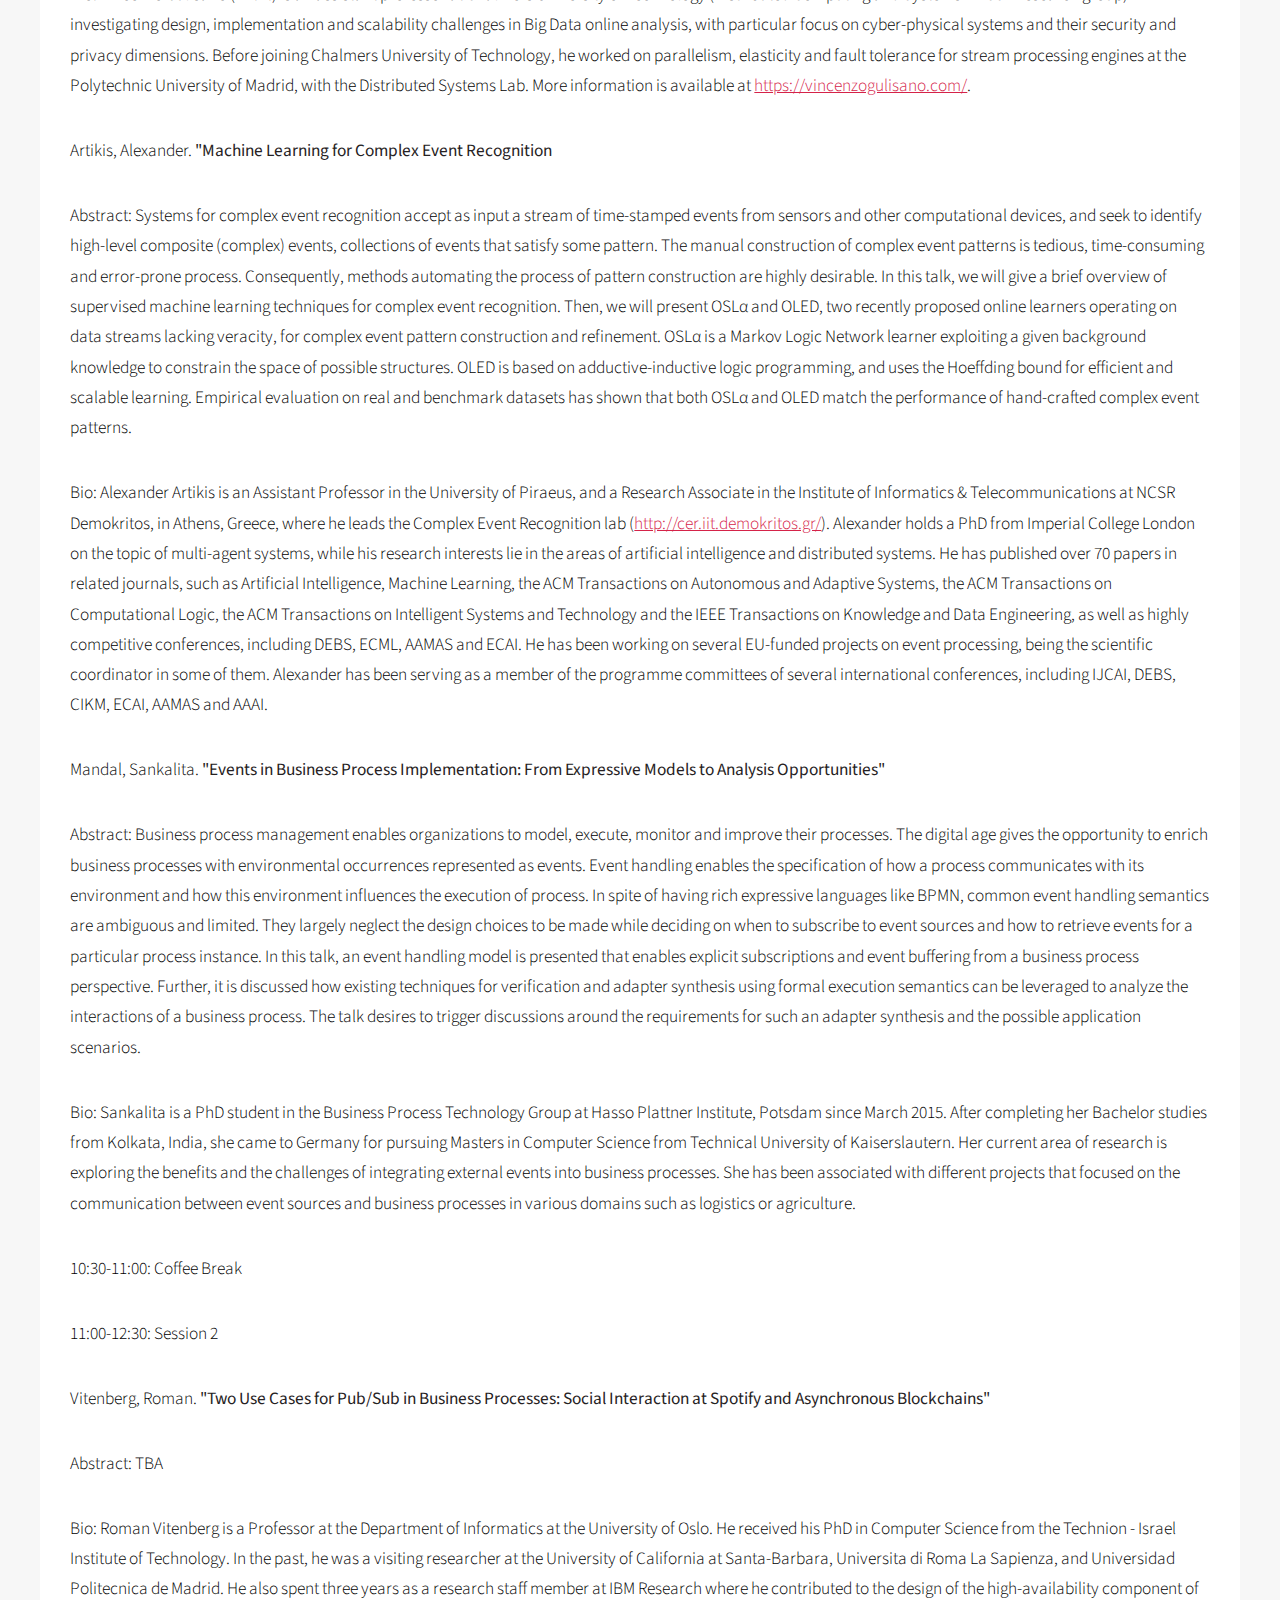
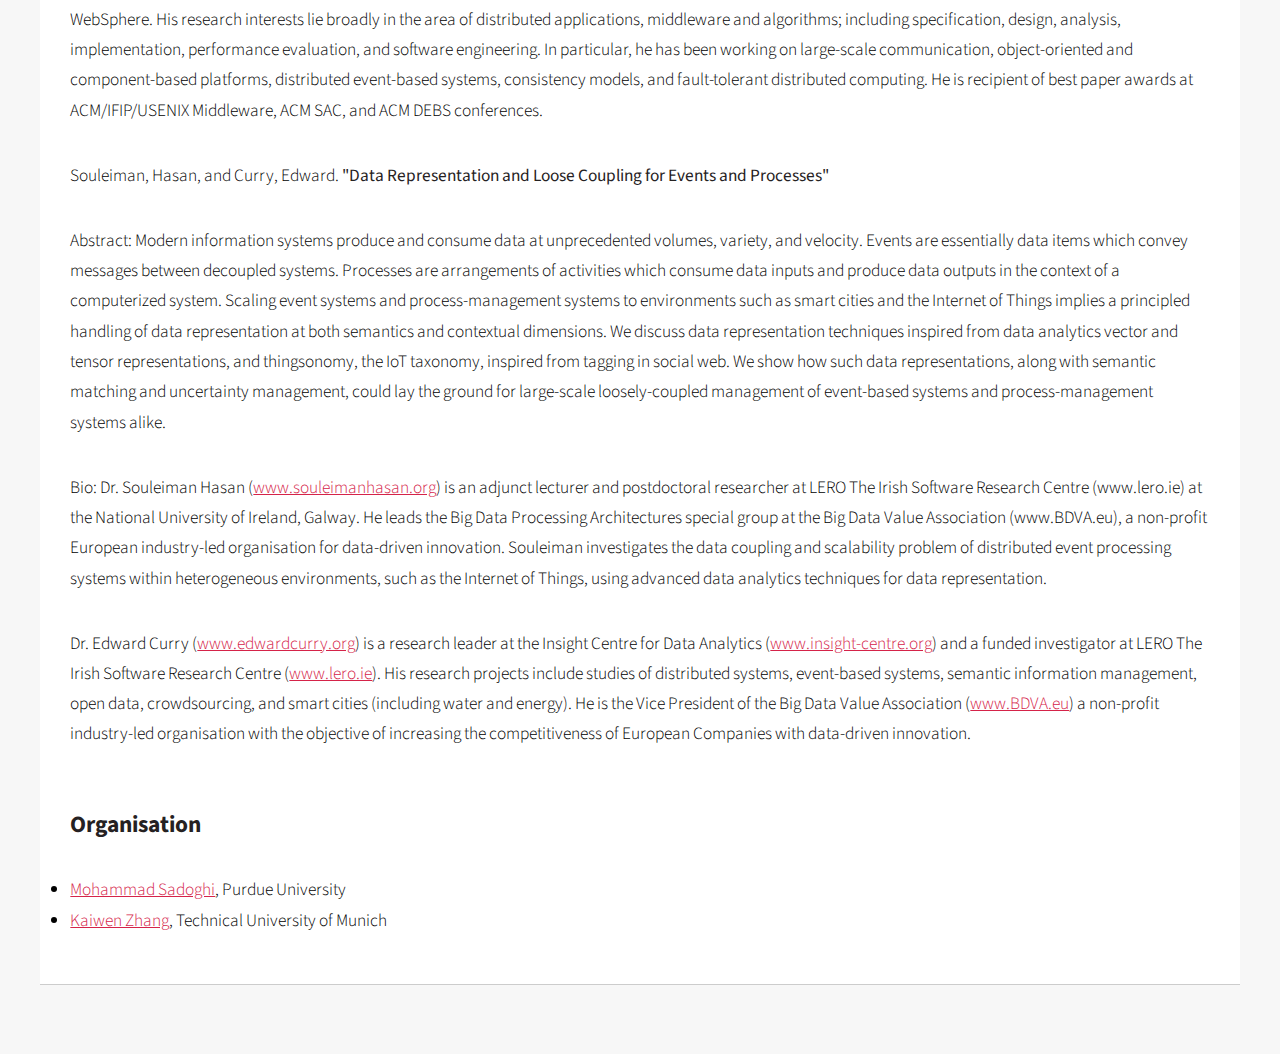
==== commit 44057c21: "program out" ====
--- a/index.html
+++ b/index.html
@@ -112,13 +112,67 @@
 								</section>
 								<section id="structure">
 									<header>
-										<h3>Structure</h3>
-									</header>
-									<p>
-										The program will consist of invited talks (1h sessions) which will describe the state-of-the-art in both domains, as well as identify research challenges concerning their integration. These talks will kick off a series of discussion rounds centered around specific topics where the community will plan research initiatives.
-									</p>
-									<p>
-										Abstracts for invited talks will be published as part of the DEBS proceedings. Please submit your talk information (title, abstract, biography) before the camera deadline, <b>May 19th, 2017</b>.
+										<h3>Program</h3>
+									</header>
+									<p>9:00-10:30: Session 1
+									</p>
+									<p>Gulisano, Vincenzo. <strong>"Streaming Analytics in Fog Architectures"</strong>
+									</p>
+									<p>Abstract: With its “first the query, then the data” philosophy, data streaming has gained popularity over traditional “first the data, then the query” store-then-process approaches. By defining continuous queries are graphs of operators that can be executed in a distributed and parallel fashion, it enables for high-throughput and low-latency continuous analysis of unbounded sources of data. Data streaming can be particularly helpful in the processing and analysis of the massive amounts of data found in Fog architectures (distributed and heterogeneous networks of sensing and computing devices) such as smart grids or vehicular networks. In this talk, we will introduce Fog architectures and discuss their underlying challenges from the data analysis perspective. Among others, we will focus on the need for “close-to-the-source”, deterministic, efficient and privacy-preserving data analysis and discuss how the data streaming processing paradigm can address these challenges.
+									</p>
+									<p>Bio: Vincenzo Gulisano (Ph.D.) is an assistant professor at Chalmers University of Technology (Distributed Computing and Systems – DCS – research group) investigating design, implementation and scalability challenges in Big Data online analysis, with particular focus on cyber-physical systems and their security and privacy dimensions. Before joining Chalmers University of Technology, he worked on parallelism, elasticity and fault tolerance for stream processing engines at the Polytechnic University of Madrid, with the Distributed Systems Lab. More information is available at <a href="https://vincenzogulisano.com/">https://vincenzogulisano.com/</a>.
+									</p>
+
+									<p>Artikis, Alexander. <strong>"Machine Learning for Complex Event Recognition</strong>
+									</p>
+									<p>Abstract: Systems for complex event recognition accept as input a stream of time-stamped events from sensors and other computational devices, and seek to identify high-level composite (complex) events, collections of events that satisfy some pattern. The manual construction of complex event patterns is tedious, time-consuming and error-prone process. Consequently, methods automating the process of pattern construction are highly desirable. In this talk, we will give a brief overview of supervised machine learning techniques for complex event recognition. Then, we will present OSLα and OLED, two recently proposed online learners operating on data streams lacking veracity, for complex event pattern construction and refinement. OSLα is a Markov Logic Network learner exploiting a given background knowledge to constrain the space of possible structures. OLED is based on adductive-inductive logic programming, and uses the Hoeffding bound for efficient and scalable learning. Empirical evaluation on real and benchmark datasets has shown that both OSLα and OLED match the performance of hand-crafted complex event patterns. 
+									</p>
+									<p>Bio: Alexander Artikis is an Assistant Professor in the University of Piraeus, and a Research Associate in the Institute of Informatics & Telecommunications at NCSR Demokritos, in Athens, Greece, where he leads the Complex Event Recognition lab (<a href="http://cer.iit.demokritos.gr/">http://cer.iit.demokritos.gr/</a>). Alexander holds a PhD from Imperial College London on the topic of multi-agent systems, while his research interests lie in the areas of artificial intelligence and distributed systems. He has published over 70 papers in related journals, such as Artificial Intelligence, Machine Learning, the ACM Transactions on Autonomous and Adaptive Systems, the ACM Transactions on Computational Logic, the ACM Transactions on Intelligent Systems and Technology and the IEEE Transactions on Knowledge and Data Engineering, as well as highly competitive conferences, including DEBS, ECML, AAMAS and ECAI. He has been working on several EU-funded projects on event processing, being the scientific coordinator in some of them.  Alexander has been serving as a member of the programme committees of several international conferences, including IJCAI, DEBS, CIKM, ECAI, AAMAS and AAAI.
+									</p>
+									
+									<p>Mandal, Sankalita. <strong>"Events in Business Process Implementation: From Expressive Models to Analysis Opportunities"</strong>
+									</p>
+									<p>Abstract: Business process management enables organizations to model, execute, monitor and improve their processes. The digital age gives the opportunity to enrich business processes with environmental occurrences represented as events. Event handling enables the specification of how a process communicates with its environment and how this environment influences the execution of process. In spite of having rich expressive languages like BPMN, common event handling semantics are ambiguous and limited. They largely neglect the design choices to be made while deciding on when to subscribe to event sources and how to retrieve events for a particular process instance. In this talk, an event handling model is presented that enables explicit subscriptions and event buffering from a business process perspective. Further, it is discussed how existing techniques for verification and adapter synthesis using formal execution semantics can be leveraged to analyze the interactions of a business process. The talk desires to trigger discussions around the requirements for such an adapter synthesis and the possible application scenarios. 
+									</p>
+									<p>Bio: Sankalita is a PhD student in the Business Process Technology Group at Hasso Plattner Institute, Potsdam since March 2015. After completing her Bachelor studies from Kolkata, India, she came to Germany for pursuing Masters in Computer Science from Technical University of Kaiserslautern. Her current area of research is exploring the benefits and the challenges of integrating external events into business processes. She has been associated with different projects that focused on the communication between event sources and business processes in various domains such as logistics or agriculture.
+									</p>
+									
+									<p>10:30-11:00: Coffee Break
+									</p>
+									
+									<p>11:00-12:30: Session 2</p>
+									
+									<p>Vitenberg, Roman. <strong>"Two Use Cases for Pub/Sub in Business Processes: Social Interaction at Spotify and Asynchronous Blockchains"</strong>
+									</p>
+									<p>Abstract: TBA
+									</p>
+									<p>Bio: Roman Vitenberg is a Professor at the Department of Informatics
+at the University of Oslo. He received his PhD in Computer Science 
+from the Technion - Israel Institute of Technology. In the past, he 
+was a visiting researcher at the University of California at 
+Santa-Barbara, Universita di Roma La Sapienza, and Universidad 
+Politecnica de Madrid. He also spent three years as a research staff 
+member at IBM Research where he contributed to the design of the 
+high-availability component of WebSphere.
+
+His research interests lie broadly in the area of distributed applications, 
+middleware and algorithms; including specification, design, analysis, 
+implementation, performance evaluation, and software engineering.
+In particular, he has been working on large-scale communication, 
+object-oriented and component-based platforms, distributed event-based 
+systems, consistency models, and fault-tolerant distributed computing.
+He is recipient of best paper awards at ACM/IFIP/USENIX Middleware,
+ACM SAC, and ACM DEBS conferences.
+									</p>	
+									
+									<p>Souleiman, Hasan, and Curry, Edward. <strong>"Data Representation and Loose Coupling for Events and Processes"</strong>
+									</p>
+									<p>Abstract: Modern information systems produce and consume data at unprecedented volumes, variety, and velocity. Events are essentially data items which convey messages between decoupled systems. Processes are arrangements of activities which consume data inputs and produce data outputs in the context of a computerized system. Scaling event systems and process-management systems to environments such as smart cities and the Internet of Things implies a principled handling of data representation at both semantics and contextual dimensions. We discuss data representation techniques inspired from data analytics vector and tensor representations, and thingsonomy, the IoT taxonomy, inspired from tagging in social web. We show how such data representations,  along with semantic matching and uncertainty management, could lay the ground for large-scale loosely-coupled management of event-based systems and process-management systems alike.
+									</p>
+									<p>Bio: Dr. Souleiman Hasan (<a href="http://www.souleimanhasan.org">www.souleimanhasan.org</a>) is an adjunct lecturer and postdoctoral researcher at LERO The Irish Software Research Centre (www.lero.ie) at the National University of Ireland, Galway. He leads the Big Data Processing Architectures special group at the Big Data Value Association (www.BDVA.eu), a non-profit European industry-led organisation for data-driven innovation.  Souleiman investigates the data coupling and scalability problem of distributed event processing systems within heterogeneous environments, such as the Internet of Things, using advanced data analytics techniques for data representation.
+									</p>
+									<p>
+Dr. Edward Curry (<a href="http://www.edwardcurry.org">www.edwardcurry.org</a>) is a research leader at the Insight Centre for Data Analytics (<a href="http://www.insight-centre.org">www.insight-centre.org</a>) and a funded investigator at LERO The Irish Software Research Centre (<a href="http://www.lero.ie">www.lero.ie</a>).  His research projects include studies of distributed systems, event-based systems, semantic information management, open data, crowdsourcing, and smart cities (including water and energy). He is the Vice President of the Big Data Value Association (<a href="http://www.BDVA.eu">www.BDVA.eu</a>) a non-profit industry-led organisation with the objective of increasing the competitiveness of European Companies with data-driven innovation. 
 									</p>
 								</section>
 								<section id="organisation">
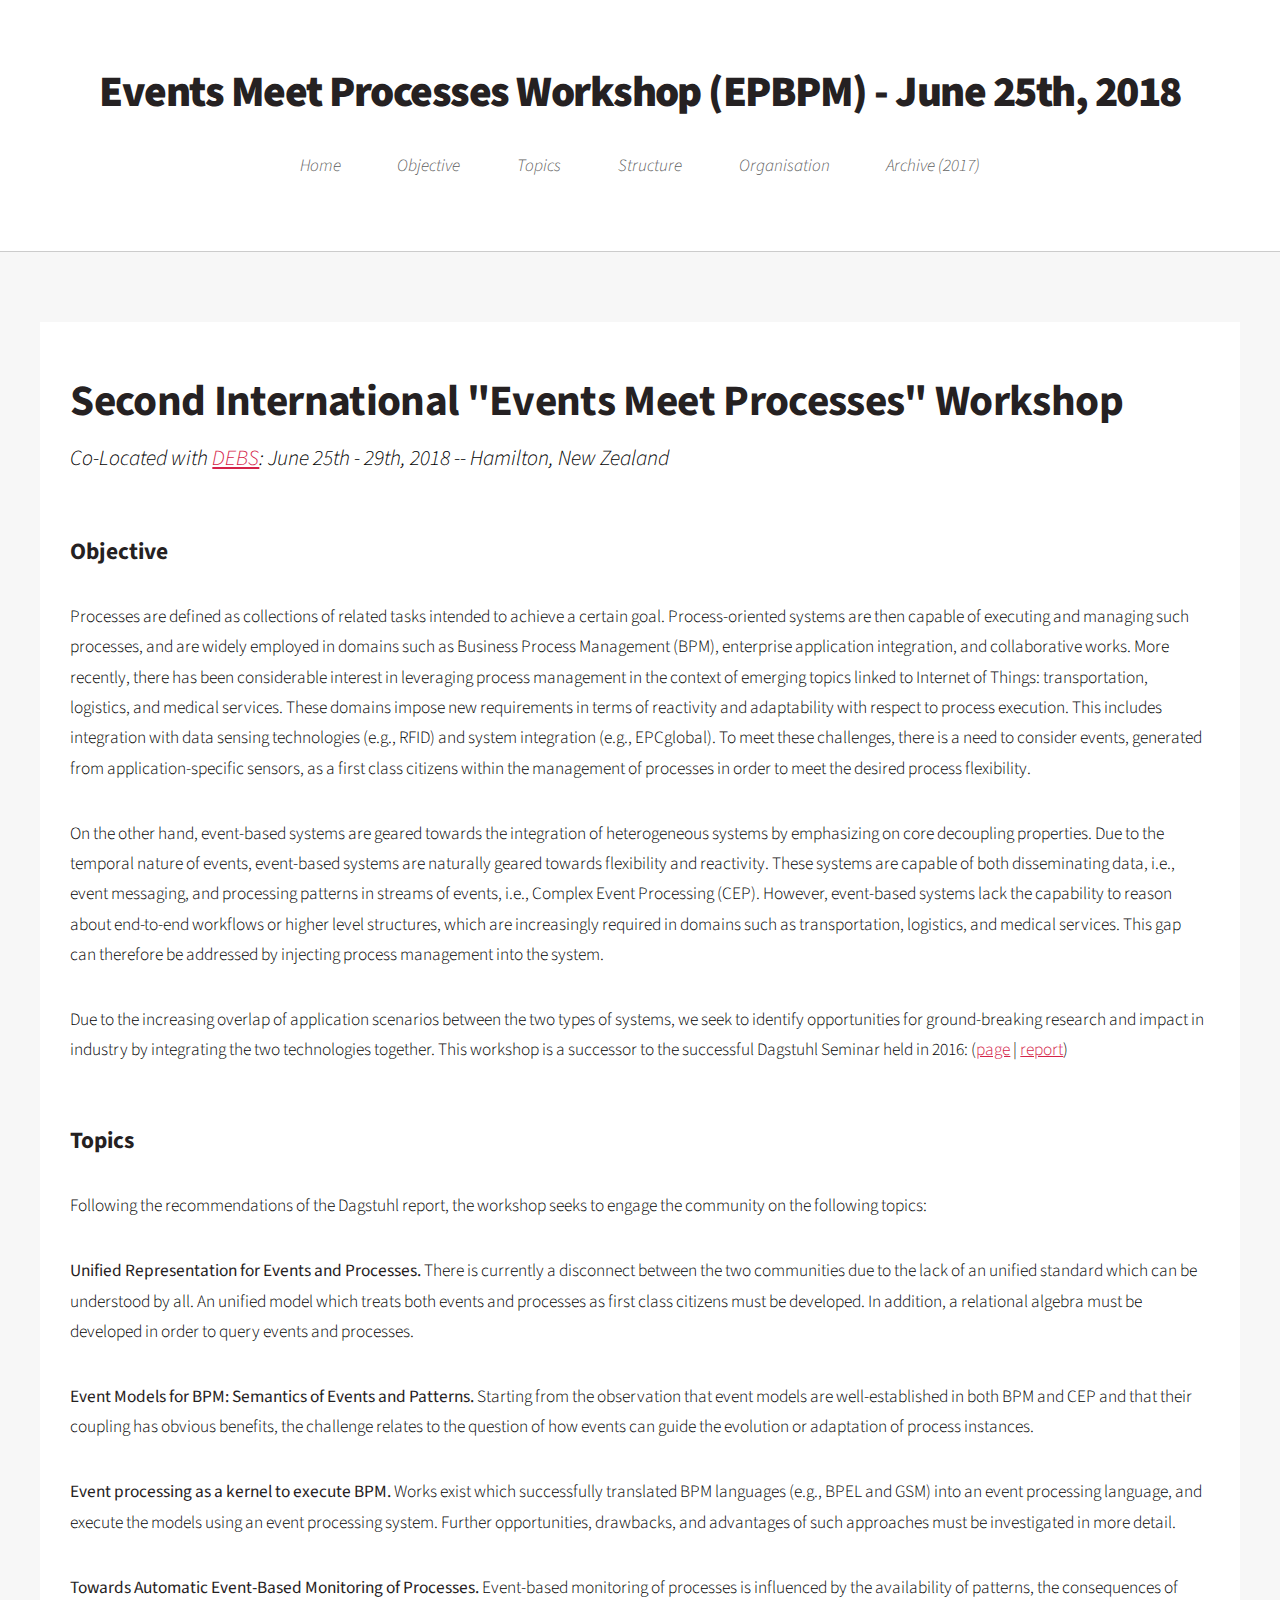
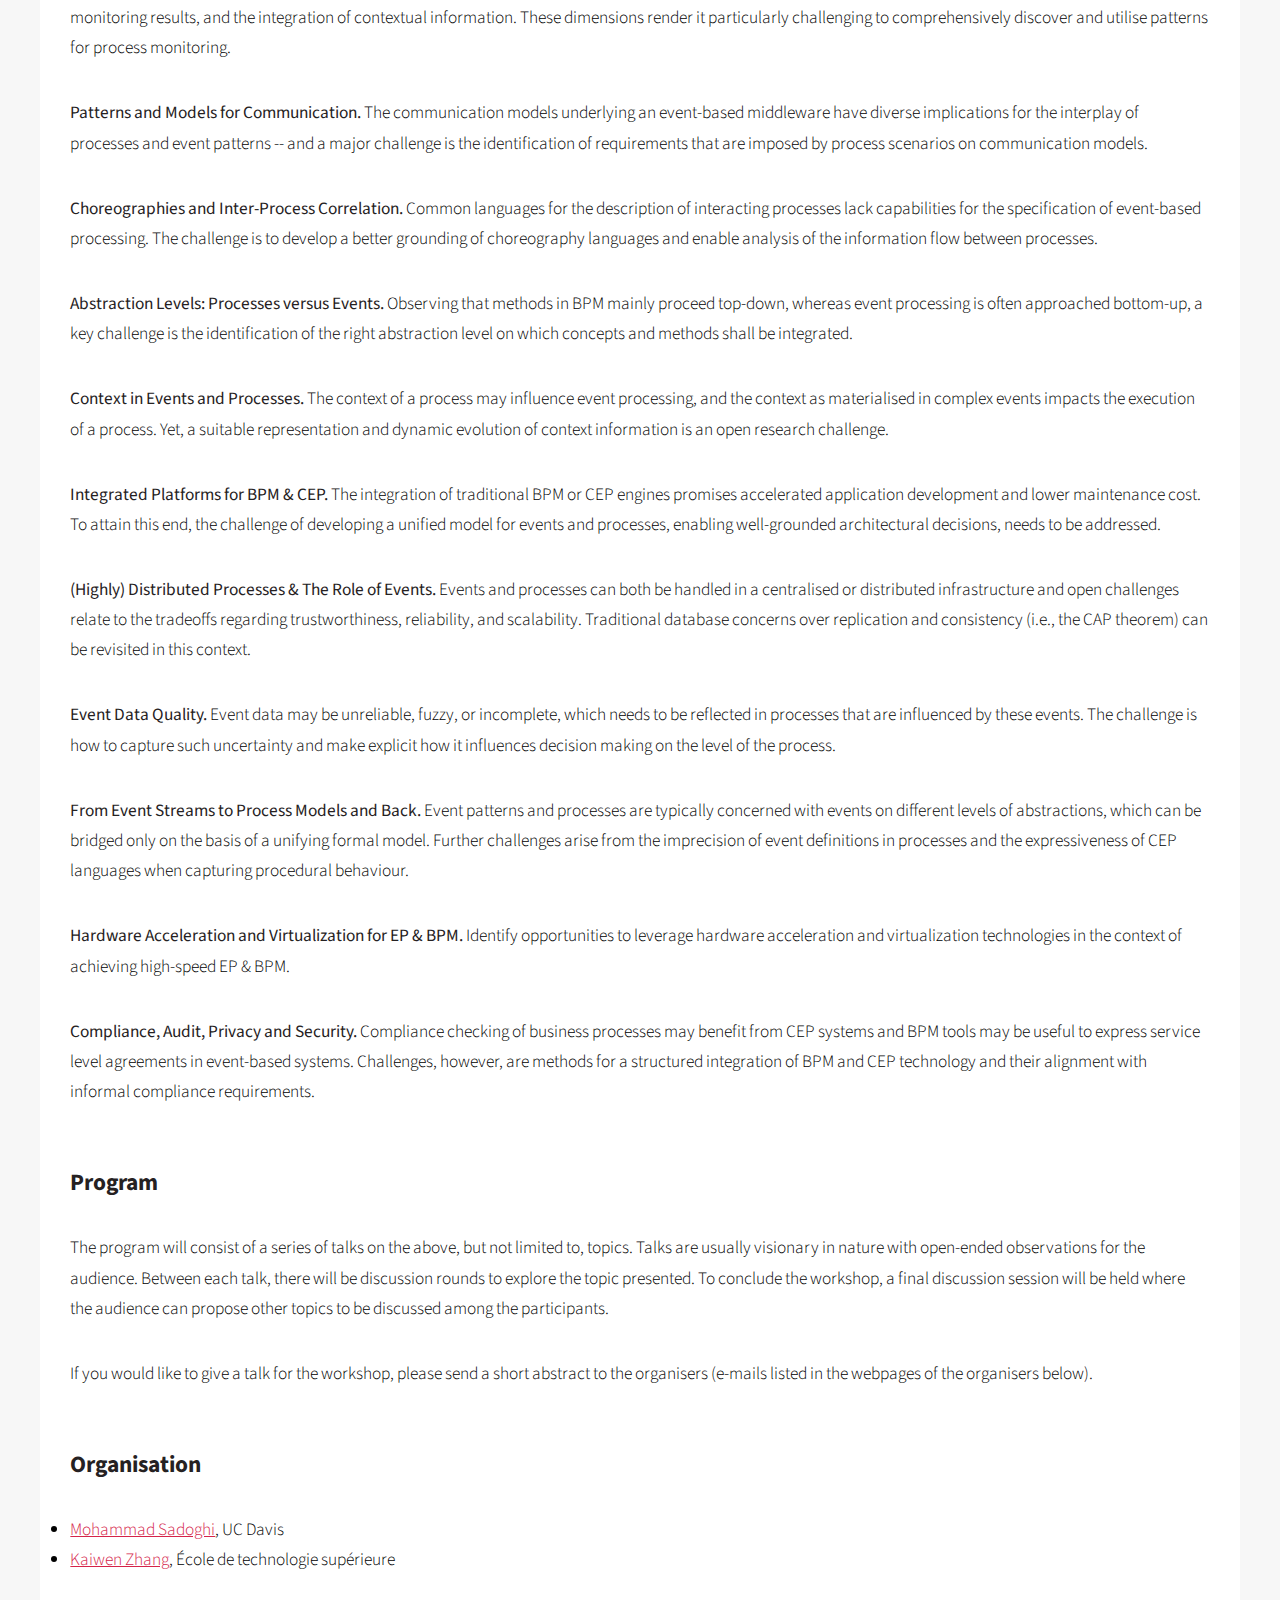
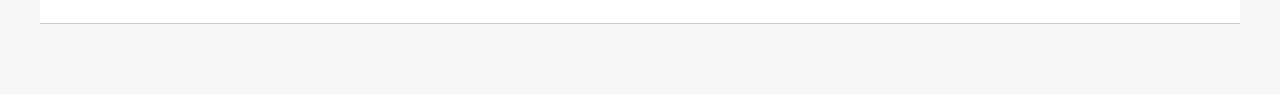
==== commit 9441103f: "archive" ====
--- a/index.html
+++ b/index.html
@@ -6,7 +6,7 @@
 -->
 <html>
 	<head>
-		<title>Events Meet Processes Workshop '17</title>
+		<title>Events Meet Processes Workshop '18</title>
 		<meta charset="utf-8" />
 		<meta name="viewport" content="width=device-width, initial-scale=1" />
 		<!--[if lte IE 8]><script src="assets/js/ie/html5shiv.js"></script><![endif]-->
@@ -21,7 +21,7 @@
 					<div id="header">
 
 						<!-- Logo -->
-							<h1><a href="index.html">Events Meet Processes Workshop (EPBPM) - June 19th, 2017</a></h1>
+							<h1><a href="index.html">Events Meet Processes Workshop (EPBPM) - June 25th, 2018</a></h1>
 
 						<!-- Nav -->
 							<nav id="nav">
@@ -31,6 +31,7 @@
 									<li><a href="#topics">Topics</a></li>
 									<li><a href="#structure">Structure</a></li>
 									<li><a href="#organisation">Organisation</a></li>
+									<li><a href="archives/index-2017.html">Archive (2017)</a></li>
 								</ul>
 							</nav>
 					</div>
@@ -44,8 +45,8 @@
 							<article class="box post">
 								<!-- <a href="#" class="image featured"><img src="images/pic01.jpg" alt="" /></a> -->
 								<header>
-									<h2>First International "Events Meet Processes" Workshop</h2>
-									<p>Co-Located with <a href="http://www.debs2017.org/">DEBS</a>, <a href="http://pldi17.sigplan.org/home">PLDI</a>, <a href="http://2017.ecoop.org/">ECOOP</a>: June 19th - 23rd, 2017 -- Barcelona, Spain</p>
+									<h2>Second International "Events Meet Processes" Workshop</h2>
+									<p>Co-Located with <a href="http://www.debs2018.org/">DEBS</a>: June 25th - 29th, 2018 -- Hamilton, New Zealand</p>
 								</header>
 								<section id="objective">
 									<header>
@@ -58,7 +59,7 @@
 										On the other hand, event-based systems are geared towards the integration of heterogeneous systems by emphasizing on core decoupling properties. Due to the temporal nature of events, event-based systems are naturally geared towards flexibility and reactivity. These systems are capable of both disseminating data, i.e., event messaging, and processing patterns in streams of events, i.e., Complex Event Processing (CEP). However, event-based systems lack the capability to reason about end-to-end workflows or higher level structures, which are increasingly required in domains such as transportation, logistics, and medical services. This gap can therefore be addressed by injecting process management into the system.
 									</p>
 									<p>
-										Due to the increasing overlap of application scenarios between the two types of systems, we seek to identify opportunities for ground-breaking research and impact in industry by integrating the two technologies together. This workshop is a follow-up to the successful Dagstuhl Seminar held in 2016: (<a href="http://www.dagstuhl.de/de/programm/kalender/semhp/?semnr=16341">page</a> | <a href="http://drops.dagstuhl.de/opus/volltexte/2017/6910/pdf/dagrep_v006_i008_p021_s16341.pdf">report</a>)
+										Due to the increasing overlap of application scenarios between the two types of systems, we seek to identify opportunities for ground-breaking research and impact in industry by integrating the two technologies together. This workshop is a successor to the successful Dagstuhl Seminar held in 2016: (<a href="http://www.dagstuhl.de/de/programm/kalender/semhp/?semnr=16341">page</a> | <a href="http://drops.dagstuhl.de/opus/volltexte/2017/6910/pdf/dagrep_v006_i008_p021_s16341.pdf">report</a>)
 									</p>
 								</section>
 								<section id="topics">
@@ -114,74 +115,16 @@
 									<header>
 										<h3>Program</h3>
 									</header>
-									<p>9:00-10:30: Session 1
-									</p>
-									<p>Gulisano, Vincenzo. <strong>"Streaming Analytics in Fog Architectures"</strong>
-									</p>
-									<p>Abstract: With its “first the query, then the data” philosophy, data streaming has gained popularity over traditional “first the data, then the query” store-then-process approaches. By defining continuous queries are graphs of operators that can be executed in a distributed and parallel fashion, it enables for high-throughput and low-latency continuous analysis of unbounded sources of data. Data streaming can be particularly helpful in the processing and analysis of the massive amounts of data found in Fog architectures (distributed and heterogeneous networks of sensing and computing devices) such as smart grids or vehicular networks. In this talk, we will introduce Fog architectures and discuss their underlying challenges from the data analysis perspective. Among others, we will focus on the need for “close-to-the-source”, deterministic, efficient and privacy-preserving data analysis and discuss how the data streaming processing paradigm can address these challenges.
-									</p>
-									<p>Bio: Vincenzo Gulisano (Ph.D.) is an assistant professor at Chalmers University of Technology (Distributed Computing and Systems – DCS – research group) investigating design, implementation and scalability challenges in Big Data online analysis, with particular focus on cyber-physical systems and their security and privacy dimensions. Before joining Chalmers University of Technology, he worked on parallelism, elasticity and fault tolerance for stream processing engines at the Polytechnic University of Madrid, with the Distributed Systems Lab. More information is available at <a href="https://vincenzogulisano.com/">https://vincenzogulisano.com/</a>.
-									</p>
-
-									<p>Artikis, Alexander. <strong>"Machine Learning for Complex Event Recognition</strong>
-									</p>
-									<p>Abstract: Systems for complex event recognition accept as input a stream of time-stamped events from sensors and other computational devices, and seek to identify high-level composite (complex) events, collections of events that satisfy some pattern. The manual construction of complex event patterns is tedious, time-consuming and error-prone process. Consequently, methods automating the process of pattern construction are highly desirable. In this talk, we will give a brief overview of supervised machine learning techniques for complex event recognition. Then, we will present OSLα and OLED, two recently proposed online learners operating on data streams lacking veracity, for complex event pattern construction and refinement. OSLα is a Markov Logic Network learner exploiting a given background knowledge to constrain the space of possible structures. OLED is based on adductive-inductive logic programming, and uses the Hoeffding bound for efficient and scalable learning. Empirical evaluation on real and benchmark datasets has shown that both OSLα and OLED match the performance of hand-crafted complex event patterns. 
-									</p>
-									<p>Bio: Alexander Artikis is an Assistant Professor in the University of Piraeus, and a Research Associate in the Institute of Informatics & Telecommunications at NCSR Demokritos, in Athens, Greece, where he leads the Complex Event Recognition lab (<a href="http://cer.iit.demokritos.gr/">http://cer.iit.demokritos.gr/</a>). Alexander holds a PhD from Imperial College London on the topic of multi-agent systems, while his research interests lie in the areas of artificial intelligence and distributed systems. He has published over 70 papers in related journals, such as Artificial Intelligence, Machine Learning, the ACM Transactions on Autonomous and Adaptive Systems, the ACM Transactions on Computational Logic, the ACM Transactions on Intelligent Systems and Technology and the IEEE Transactions on Knowledge and Data Engineering, as well as highly competitive conferences, including DEBS, ECML, AAMAS and ECAI. He has been working on several EU-funded projects on event processing, being the scientific coordinator in some of them.  Alexander has been serving as a member of the programme committees of several international conferences, including IJCAI, DEBS, CIKM, ECAI, AAMAS and AAAI.
-									</p>
-									
-									<p>Mandal, Sankalita. <strong>"Events in Business Process Implementation: From Expressive Models to Analysis Opportunities"</strong>
-									</p>
-									<p>Abstract: Business process management enables organizations to model, execute, monitor and improve their processes. The digital age gives the opportunity to enrich business processes with environmental occurrences represented as events. Event handling enables the specification of how a process communicates with its environment and how this environment influences the execution of process. In spite of having rich expressive languages like BPMN, common event handling semantics are ambiguous and limited. They largely neglect the design choices to be made while deciding on when to subscribe to event sources and how to retrieve events for a particular process instance. In this talk, an event handling model is presented that enables explicit subscriptions and event buffering from a business process perspective. Further, it is discussed how existing techniques for verification and adapter synthesis using formal execution semantics can be leveraged to analyze the interactions of a business process. The talk desires to trigger discussions around the requirements for such an adapter synthesis and the possible application scenarios. 
-									</p>
-									<p>Bio: Sankalita is a PhD student in the Business Process Technology Group at Hasso Plattner Institute, Potsdam since March 2015. After completing her Bachelor studies from Kolkata, India, she came to Germany for pursuing Masters in Computer Science from Technical University of Kaiserslautern. Her current area of research is exploring the benefits and the challenges of integrating external events into business processes. She has been associated with different projects that focused on the communication between event sources and business processes in various domains such as logistics or agriculture.
-									</p>
-									
-									<p>10:30-11:00: Coffee Break
-									</p>
-									
-									<p>11:00-12:30: Session 2</p>
-									
-									<p>Vitenberg, Roman. <strong>"Two Use Cases for Pub/Sub in Business Processes: Social Interaction at Spotify and Asynchronous Blockchains"</strong>
-									</p>
-									<p>Abstract: TBA
-									</p>
-									<p>Bio: Roman Vitenberg is a Professor at the Department of Informatics
-at the University of Oslo. He received his PhD in Computer Science 
-from the Technion - Israel Institute of Technology. In the past, he 
-was a visiting researcher at the University of California at 
-Santa-Barbara, Universita di Roma La Sapienza, and Universidad 
-Politecnica de Madrid. He also spent three years as a research staff 
-member at IBM Research where he contributed to the design of the 
-high-availability component of WebSphere.
-
-His research interests lie broadly in the area of distributed applications, 
-middleware and algorithms; including specification, design, analysis, 
-implementation, performance evaluation, and software engineering.
-In particular, he has been working on large-scale communication, 
-object-oriented and component-based platforms, distributed event-based 
-systems, consistency models, and fault-tolerant distributed computing.
-He is recipient of best paper awards at ACM/IFIP/USENIX Middleware,
-ACM SAC, and ACM DEBS conferences.
-									</p>	
-									
-									<p>Souleiman, Hasan, and Curry, Edward. <strong>"Data Representation and Loose Coupling for Events and Processes"</strong>
-									</p>
-									<p>Abstract: Modern information systems produce and consume data at unprecedented volumes, variety, and velocity. Events are essentially data items which convey messages between decoupled systems. Processes are arrangements of activities which consume data inputs and produce data outputs in the context of a computerized system. Scaling event systems and process-management systems to environments such as smart cities and the Internet of Things implies a principled handling of data representation at both semantics and contextual dimensions. We discuss data representation techniques inspired from data analytics vector and tensor representations, and thingsonomy, the IoT taxonomy, inspired from tagging in social web. We show how such data representations,  along with semantic matching and uncertainty management, could lay the ground for large-scale loosely-coupled management of event-based systems and process-management systems alike.
-									</p>
-									<p>Bio: Dr. Souleiman Hasan (<a href="http://www.souleimanhasan.org">www.souleimanhasan.org</a>) is an adjunct lecturer and postdoctoral researcher at LERO The Irish Software Research Centre (www.lero.ie) at the National University of Ireland, Galway. He leads the Big Data Processing Architectures special group at the Big Data Value Association (www.BDVA.eu), a non-profit European industry-led organisation for data-driven innovation.  Souleiman investigates the data coupling and scalability problem of distributed event processing systems within heterogeneous environments, such as the Internet of Things, using advanced data analytics techniques for data representation.
-									</p>
-									<p>
-Dr. Edward Curry (<a href="http://www.edwardcurry.org">www.edwardcurry.org</a>) is a research leader at the Insight Centre for Data Analytics (<a href="http://www.insight-centre.org">www.insight-centre.org</a>) and a funded investigator at LERO The Irish Software Research Centre (<a href="http://www.lero.ie">www.lero.ie</a>).  His research projects include studies of distributed systems, event-based systems, semantic information management, open data, crowdsourcing, and smart cities (including water and energy). He is the Vice President of the Big Data Value Association (<a href="http://www.BDVA.eu">www.BDVA.eu</a>) a non-profit industry-led organisation with the objective of increasing the competitiveness of European Companies with data-driven innovation. 
-									</p>
+									<p> The program will consist of a series of talks on the above, but not limited to, topics. Talks are usually visionary in nature with open-ended observations for the audience. Between each talk, there will be discussion rounds to explore the topic presented. To conclude the workshop, a final discussion session will be held where the audience can propose other topics to be discussed among the participants.</p>
+									<p> If you would like to give a talk for the workshop, please send a short abstract to the organisers (e-mails listed in the webpages of the organisers below).</p>
 								</section>
 								<section id="organisation">
 									<header>
 										<h3>Organisation</h3>
 									</header>
 									<ul style="list-style-type:disc">
-										<li><a href="https://msadoghi.github.io/">Mohammad Sadoghi</a>, Purdue University</li>
-										<li><a href="http://msrg.org/profiles/kzhang">Kaiwen Zhang</a>, Technical University of Munich</li>
+										<li><a href="https://msadoghi.github.io/">Mohammad Sadoghi</a>, UC Davis</li>
+										<li><a href="https://fuseelab.github.io">Kaiwen Zhang</a>, École de technologie supérieure</li>
 									</ul>
 								</section>
 
@@ -317,7 +260,7 @@
 											<li>&copy; Untitled. All rights reserved.</li><li>Design: <a href="http://html5up.net">HTML5 UP</a></li>
 										</ul>
 									</div>
-				
+
 							</div>
 						</div>
 					</section>
@@ -336,4 +279,4 @@
 			<script src="assets/js/main.js"></script>
 
 	</body>
-</html>+</html>
